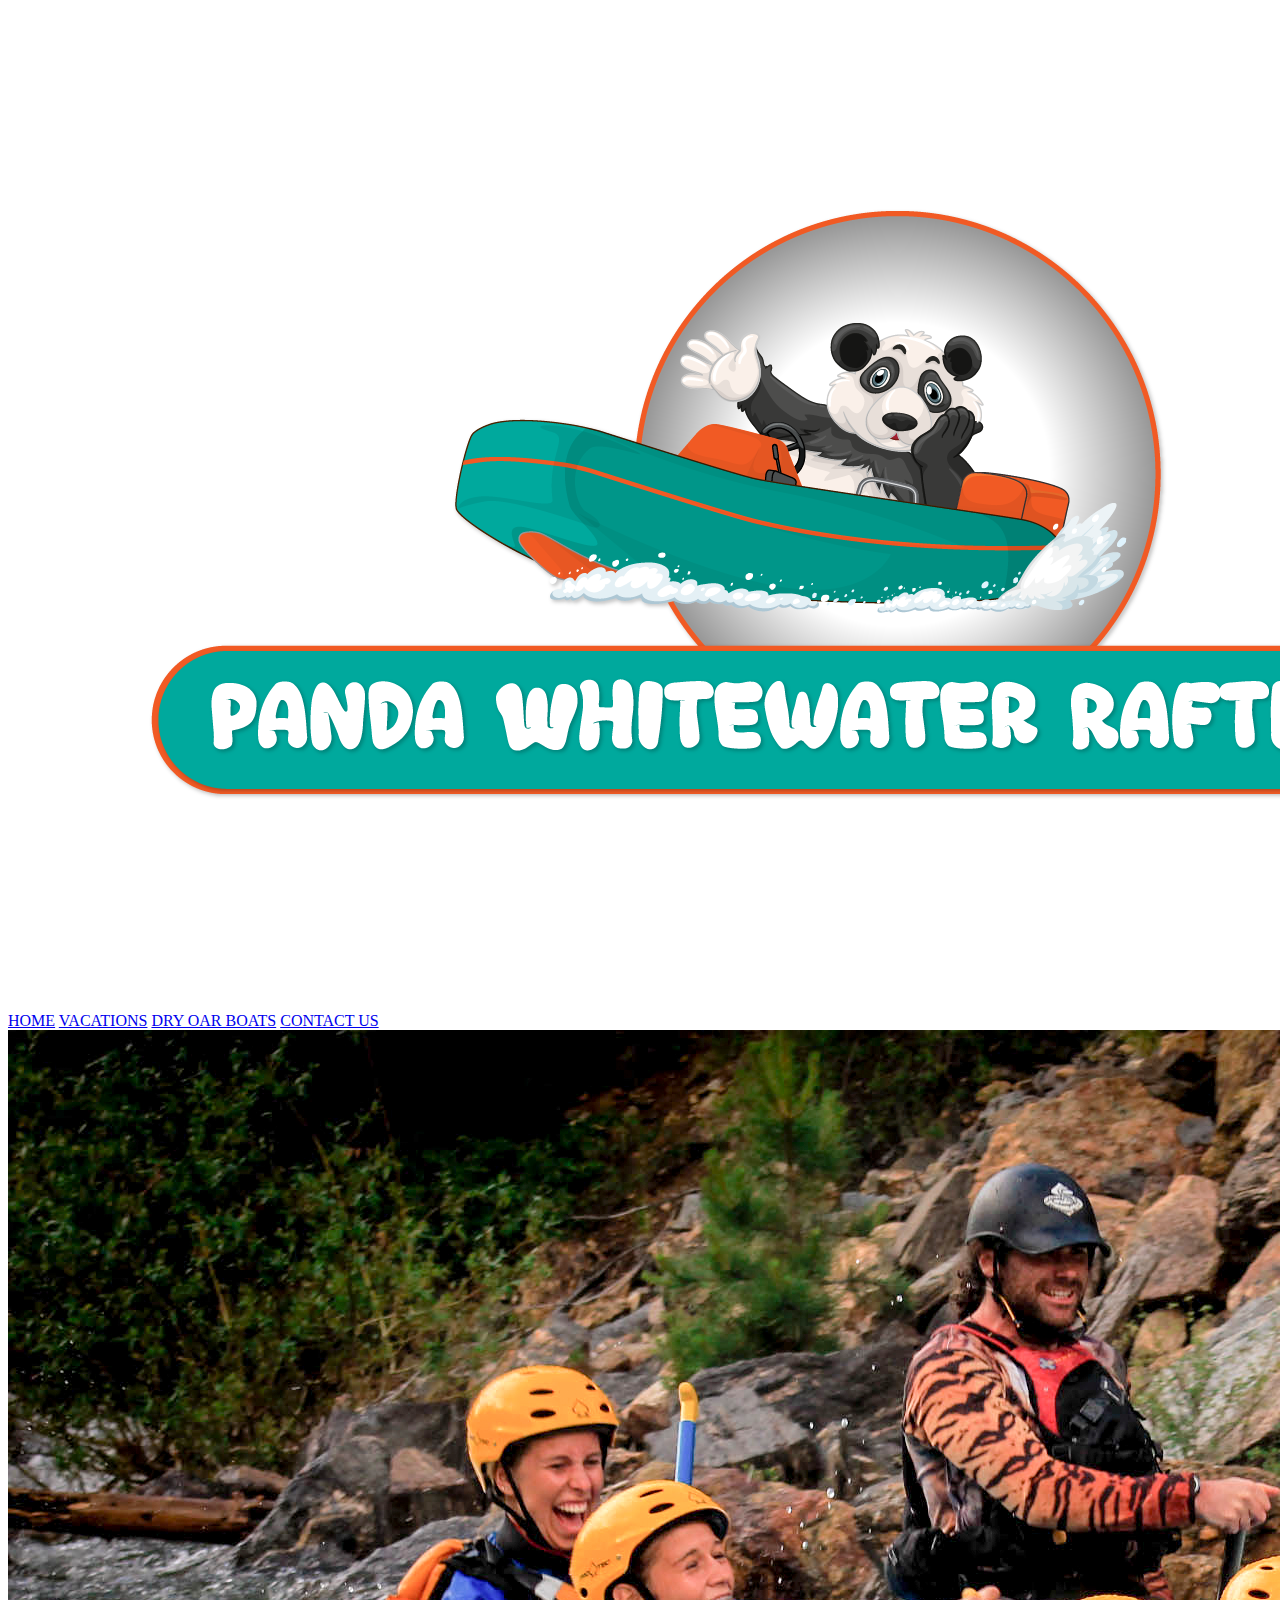
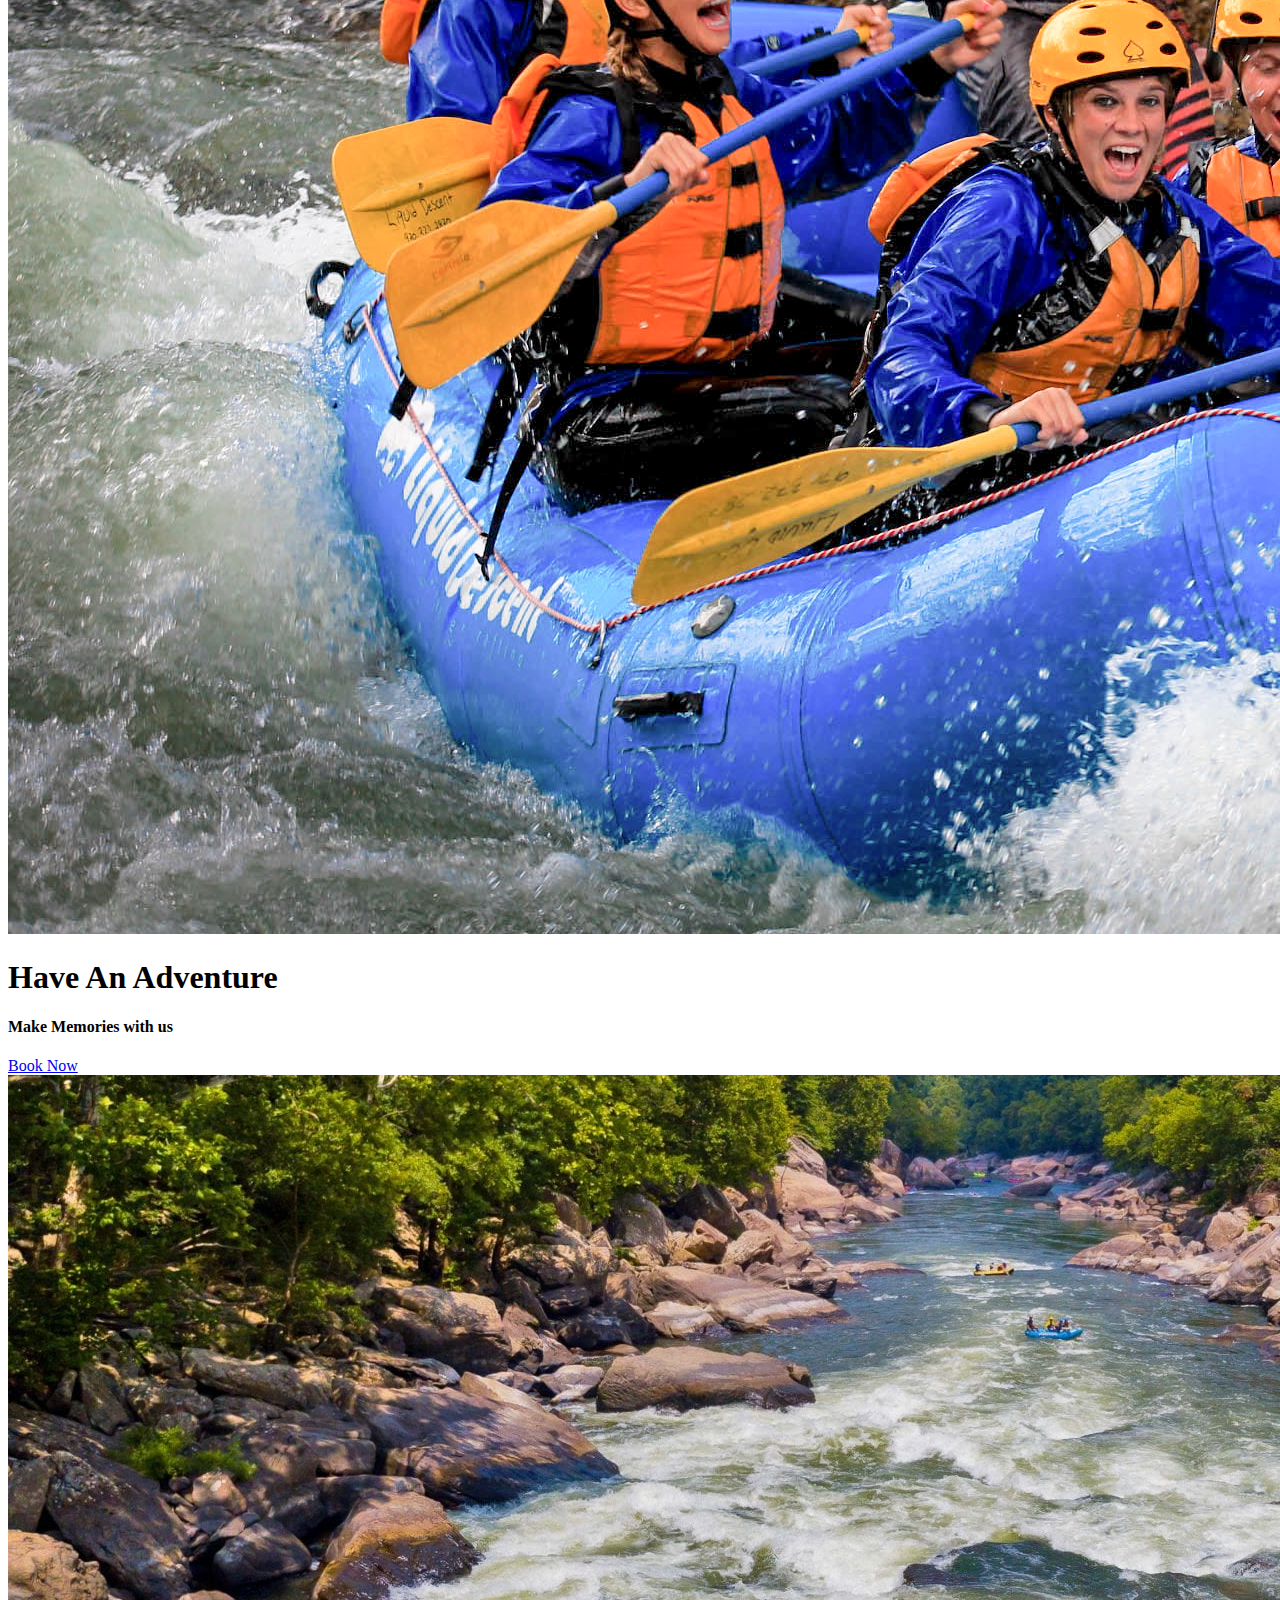
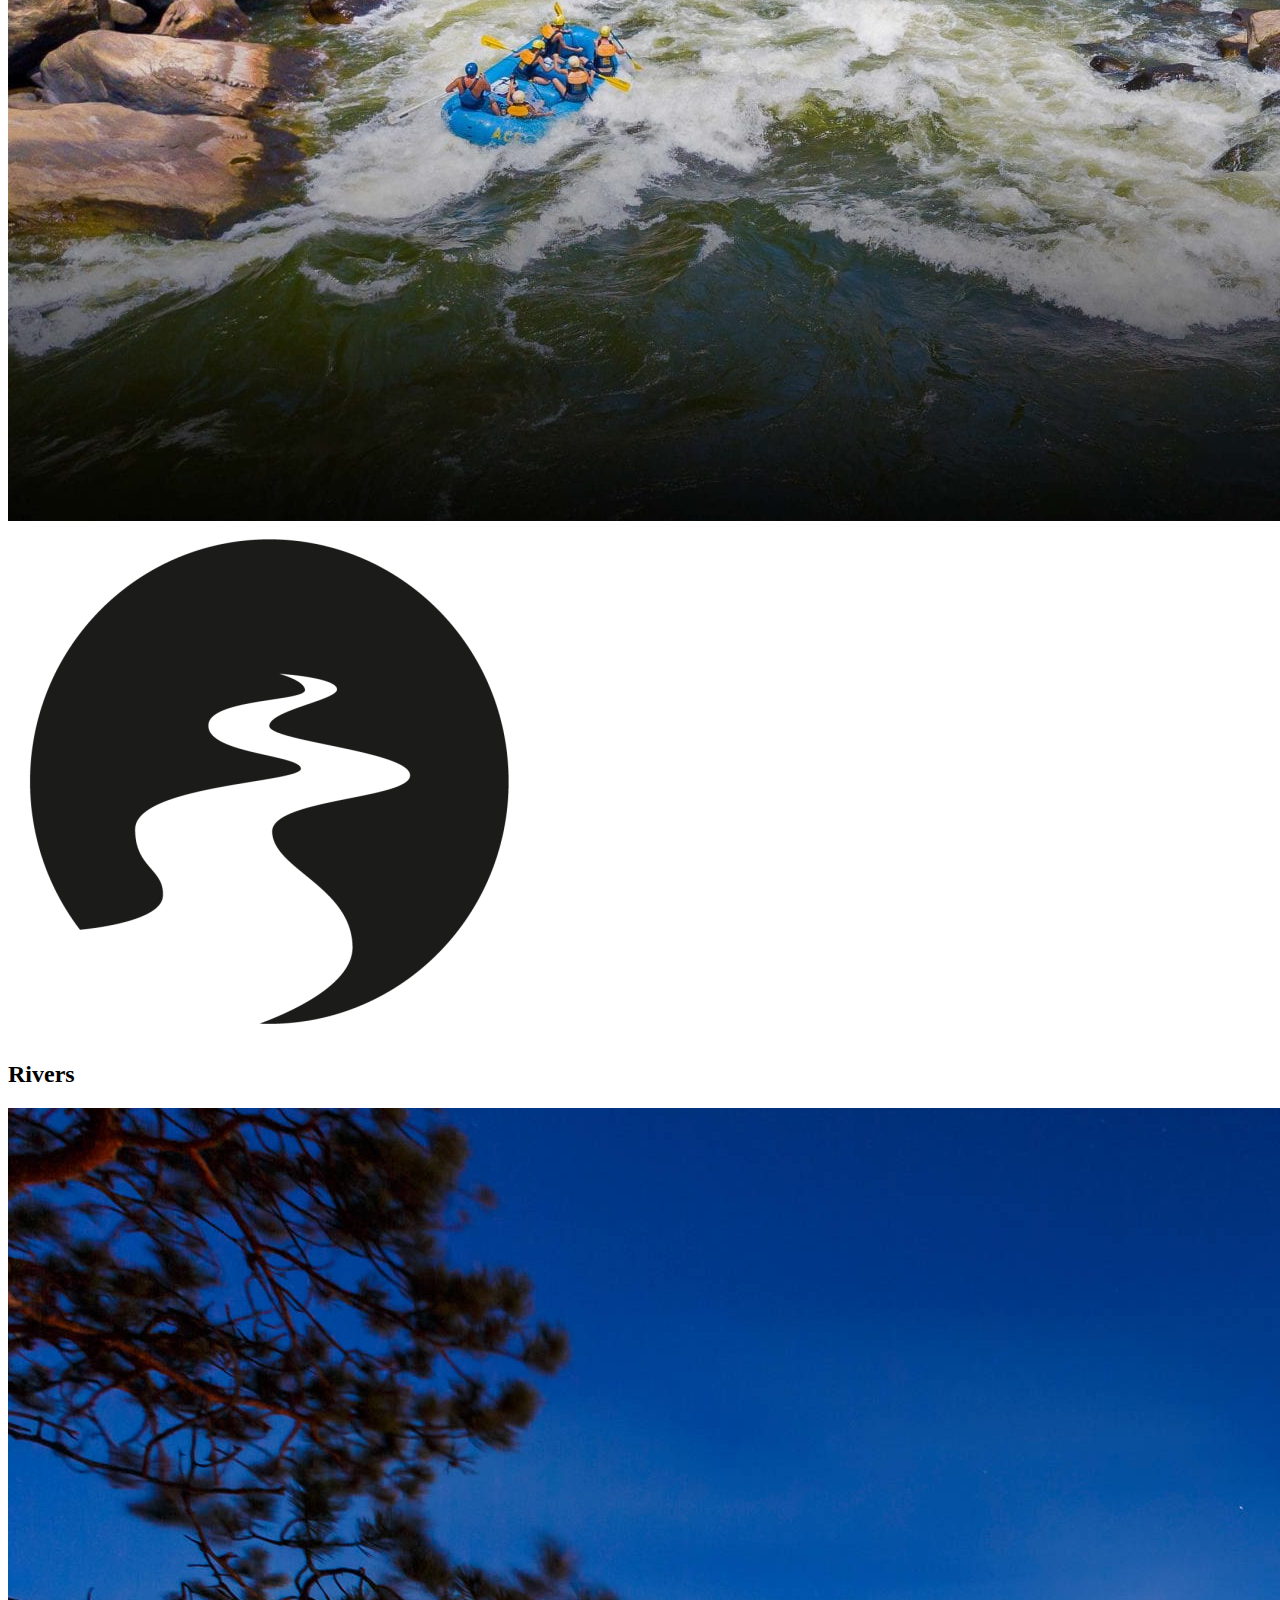
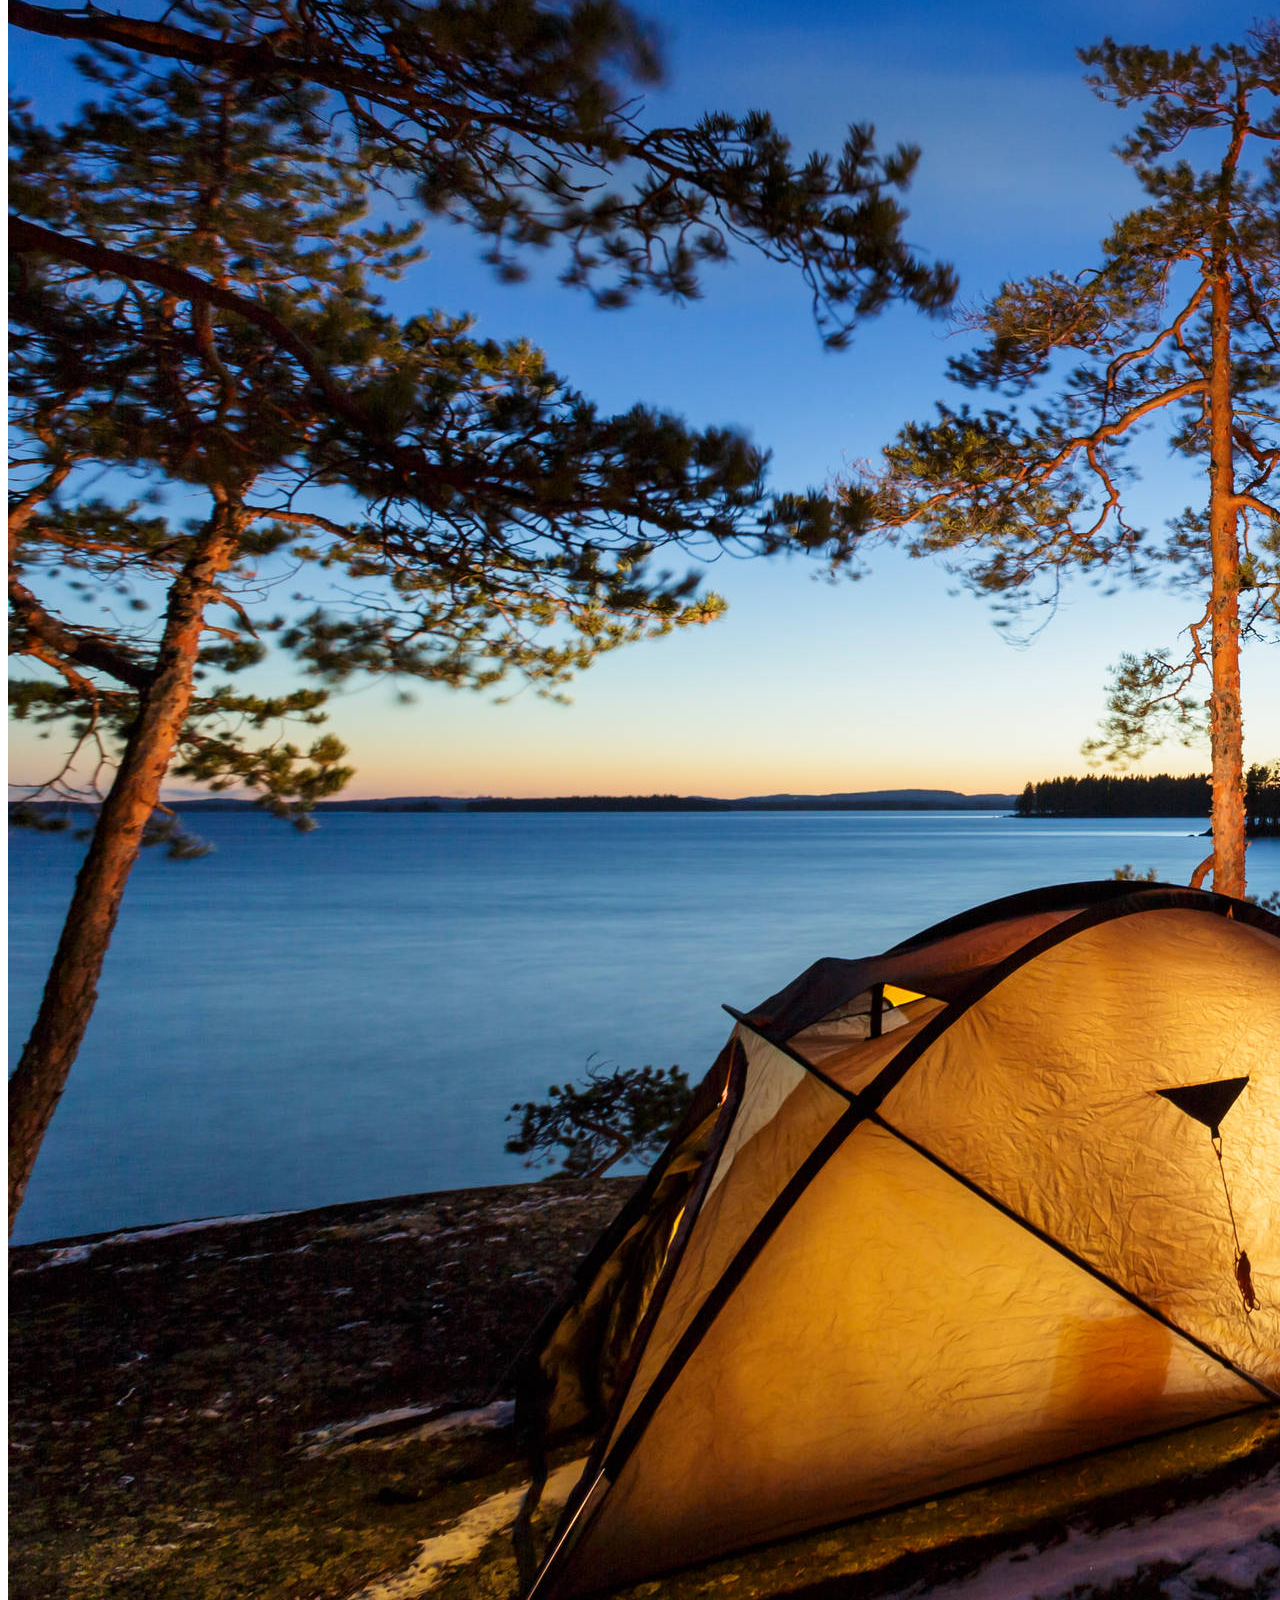
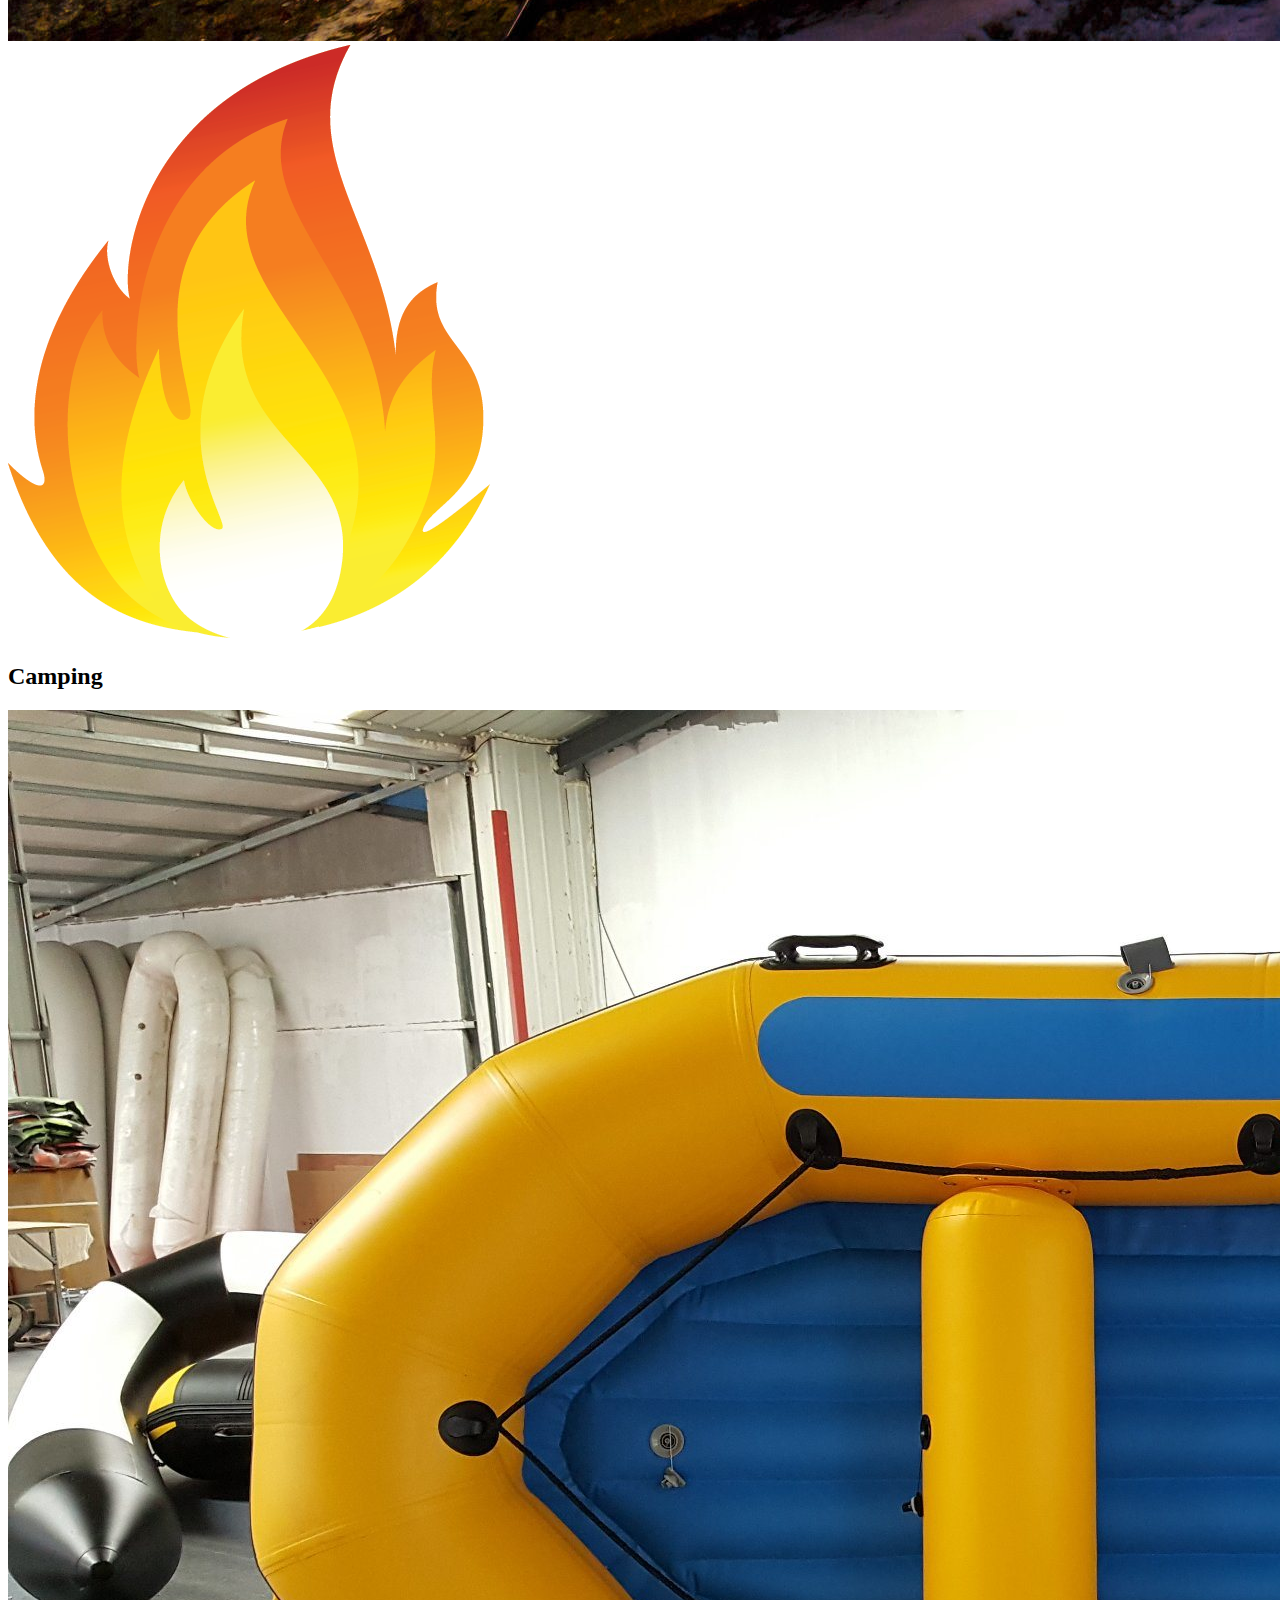
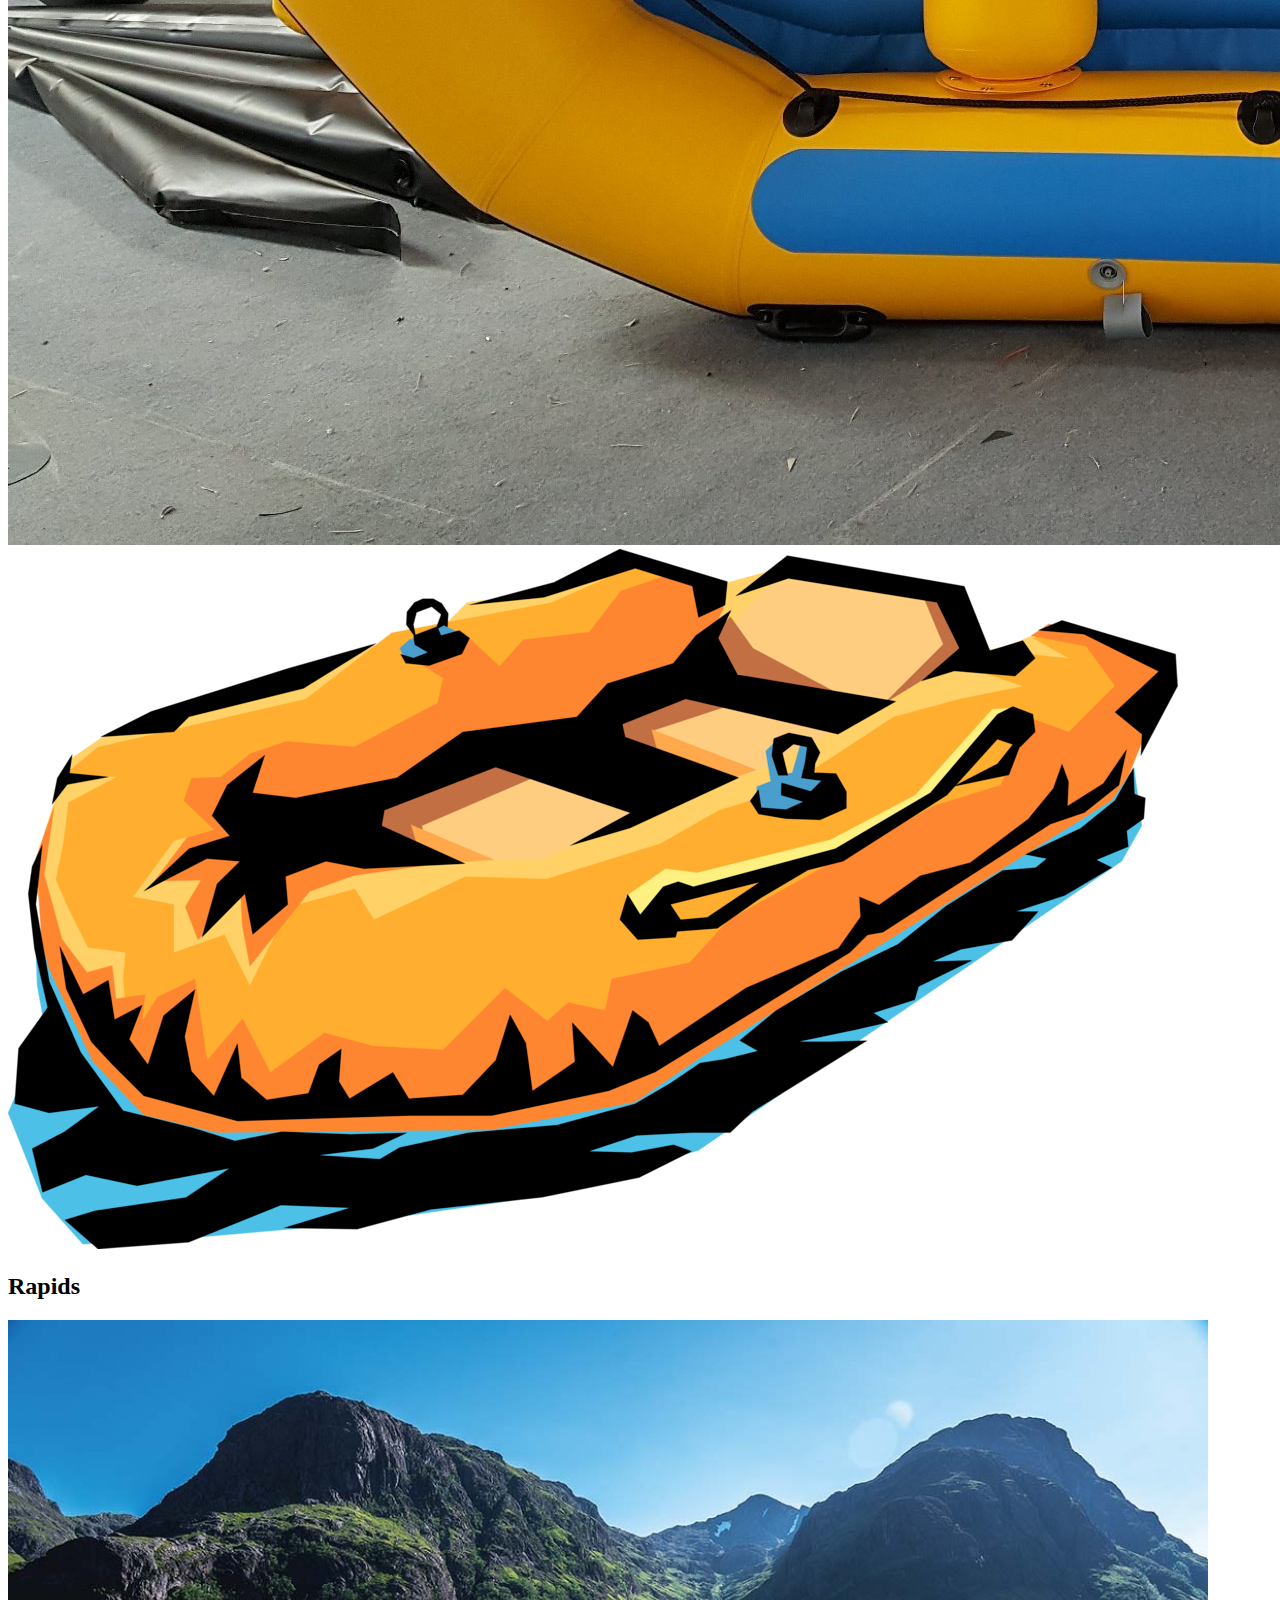
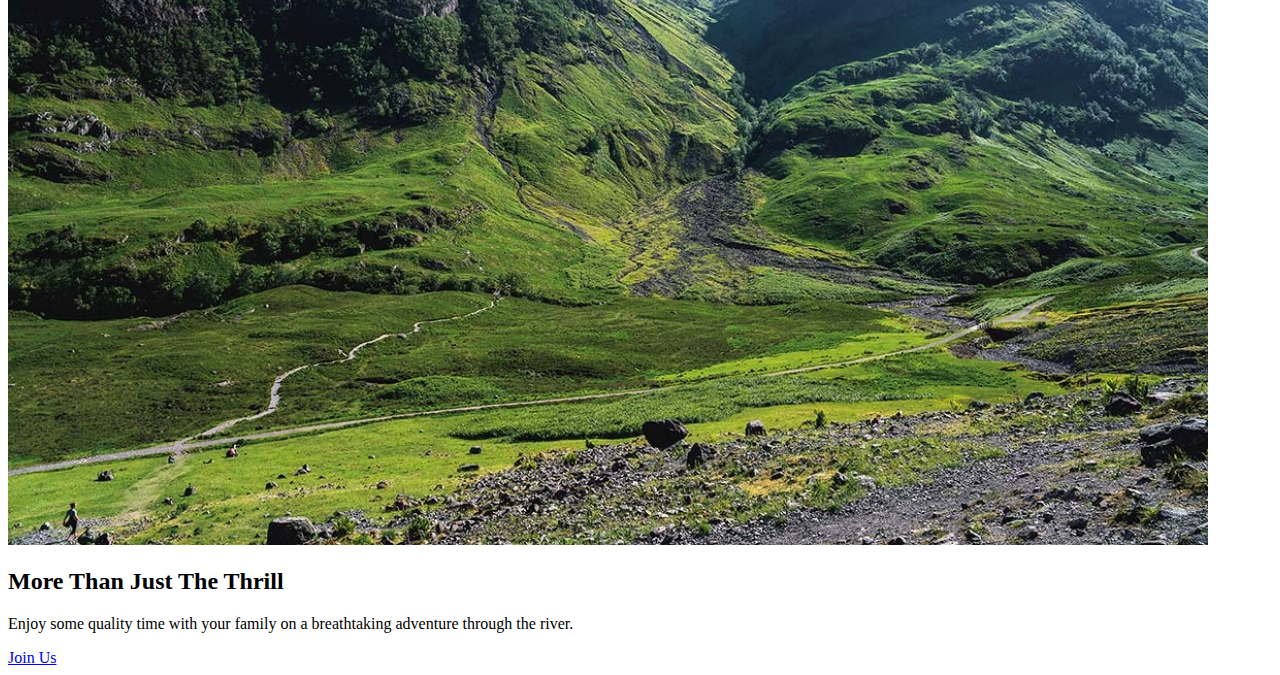
==== wwr/index.html @ db77ee11 "commit1" ====
<!DOCTYPE html>
<html lang="en">
<head>
    <meta charset="UTF-8">
    <meta http-equiv="X-UA-Compatible" content="IE=edge">
    <meta name="viewport" content="width=device-width, initial-scale=1.0">
    <title>HOME   VACATIONS   DRY OAR BOATS   CONTACT US</title>
</head>
<body>
    <header>
        <a id="logo_link" href="index.html">
            <img class="logo" src="images/Panda Whitewater Raffting Logo.png" alt="Panda Whitewater Rafting Logo">
        </a>
        <nav>
            <a href="index.html">HOME</a>
            <a href="#">VACATIONS</a>
            <a href="site-plan-rafting.html">DRY OAR BOATS</a>
            <a href="contactus.html">CONTACT US</a>
        </nav>
    </header>
<div id="hero">
    <div id="hero-box">
        <img id="hero-img" src="images/clearcreekcounty_Rafters.jpg" alt="People enjoying white water rafting">
    </div>
    <section id="hero-msg">
        <h1 class="home-title">Have An Adventure</h1>
        <h4>Make Memories with us </h4>
        <div class='button-box'>
            <a class='book' href="rates.html">Book Now</a>
        </div>
    </section>
</div>  

<main class="home-grid">
    <section class="rivers-card">
        <img class="card-img" src="images/river.jpg" alt="river in forest">
        <img class="icon" src="images/river icon.png" alt="river icon">
        <h2>Rivers</h2>
    </section>
    <section class="camping-card">
        <img class="card-img" src="images/camping.jpg" alt="tent in mountains">
        <img class="icon" src="images/fire icon.png" alt="fire icon">
        <h2>Camping</h2>
    </section>
    <section class="rapids-card">
        <img class="card-img" src="images/boat.jpg" alt="rafting boat">
        <img class="icon" src="images/boat icon.png" alt="oars icon">
        <h2>Rapids</h2>
    </section>
    <img class="mountains" src="images/mountains.jpg" alt="Mountains">
    <section class="msg">
        <h2>More Than Just The Thrill</h2>
        <p>Enjoy some quality time with your family on a breathtaking adventure through the river.</p>
        <a class='join' href="rivers.html">Join Us</a>
    </section>
</main>



</body>

</html>
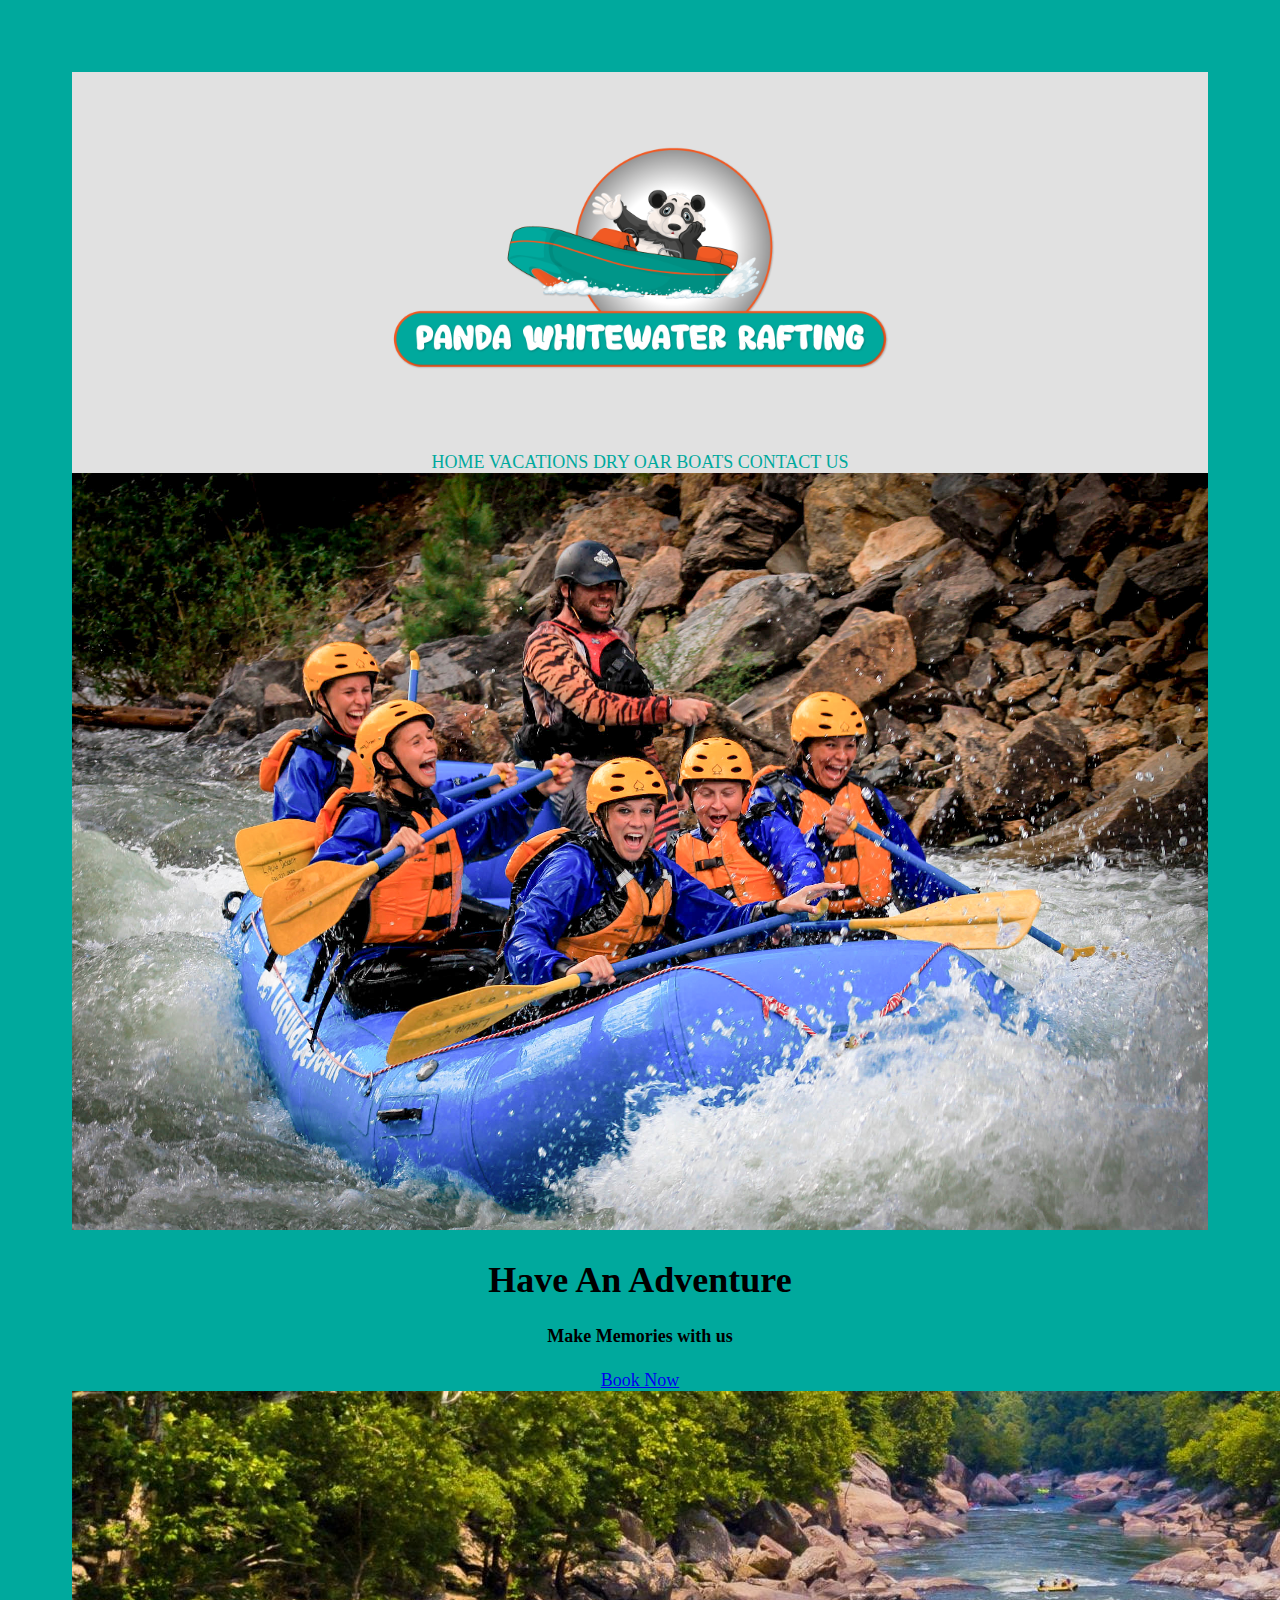
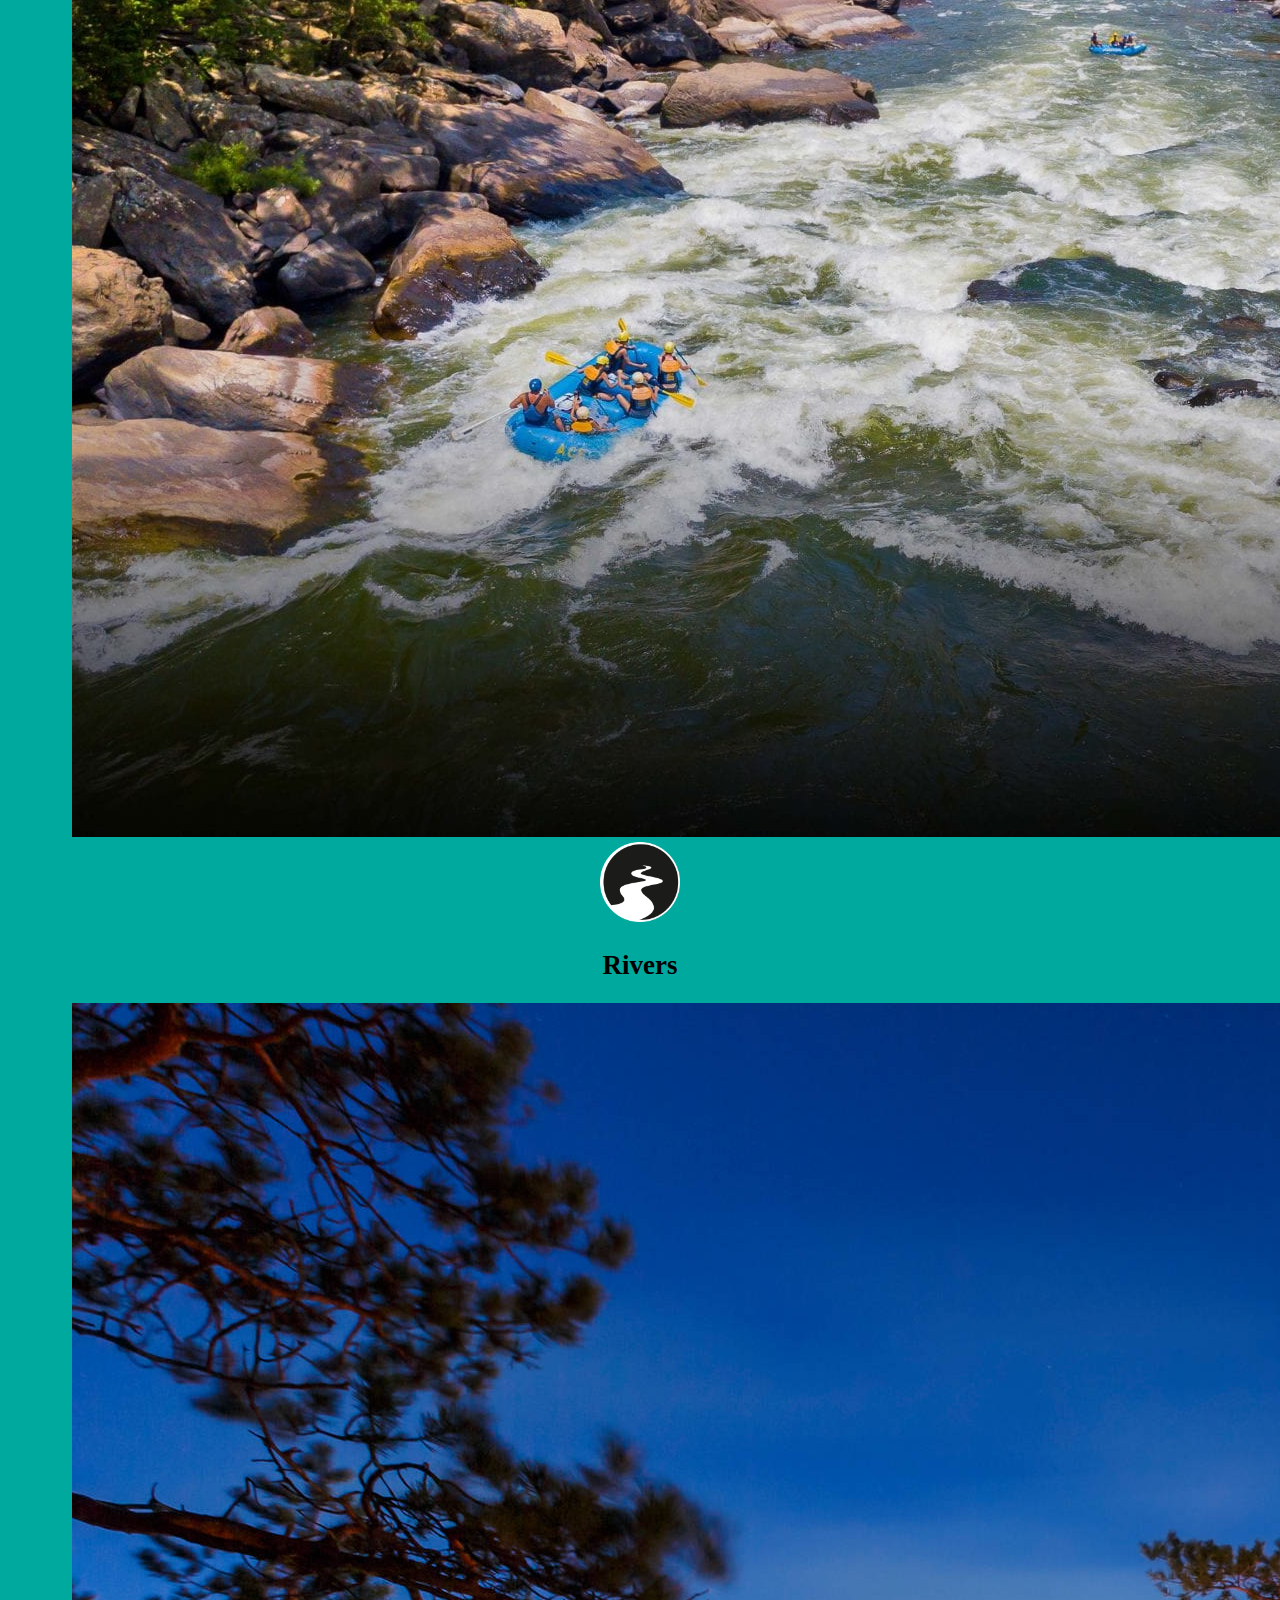
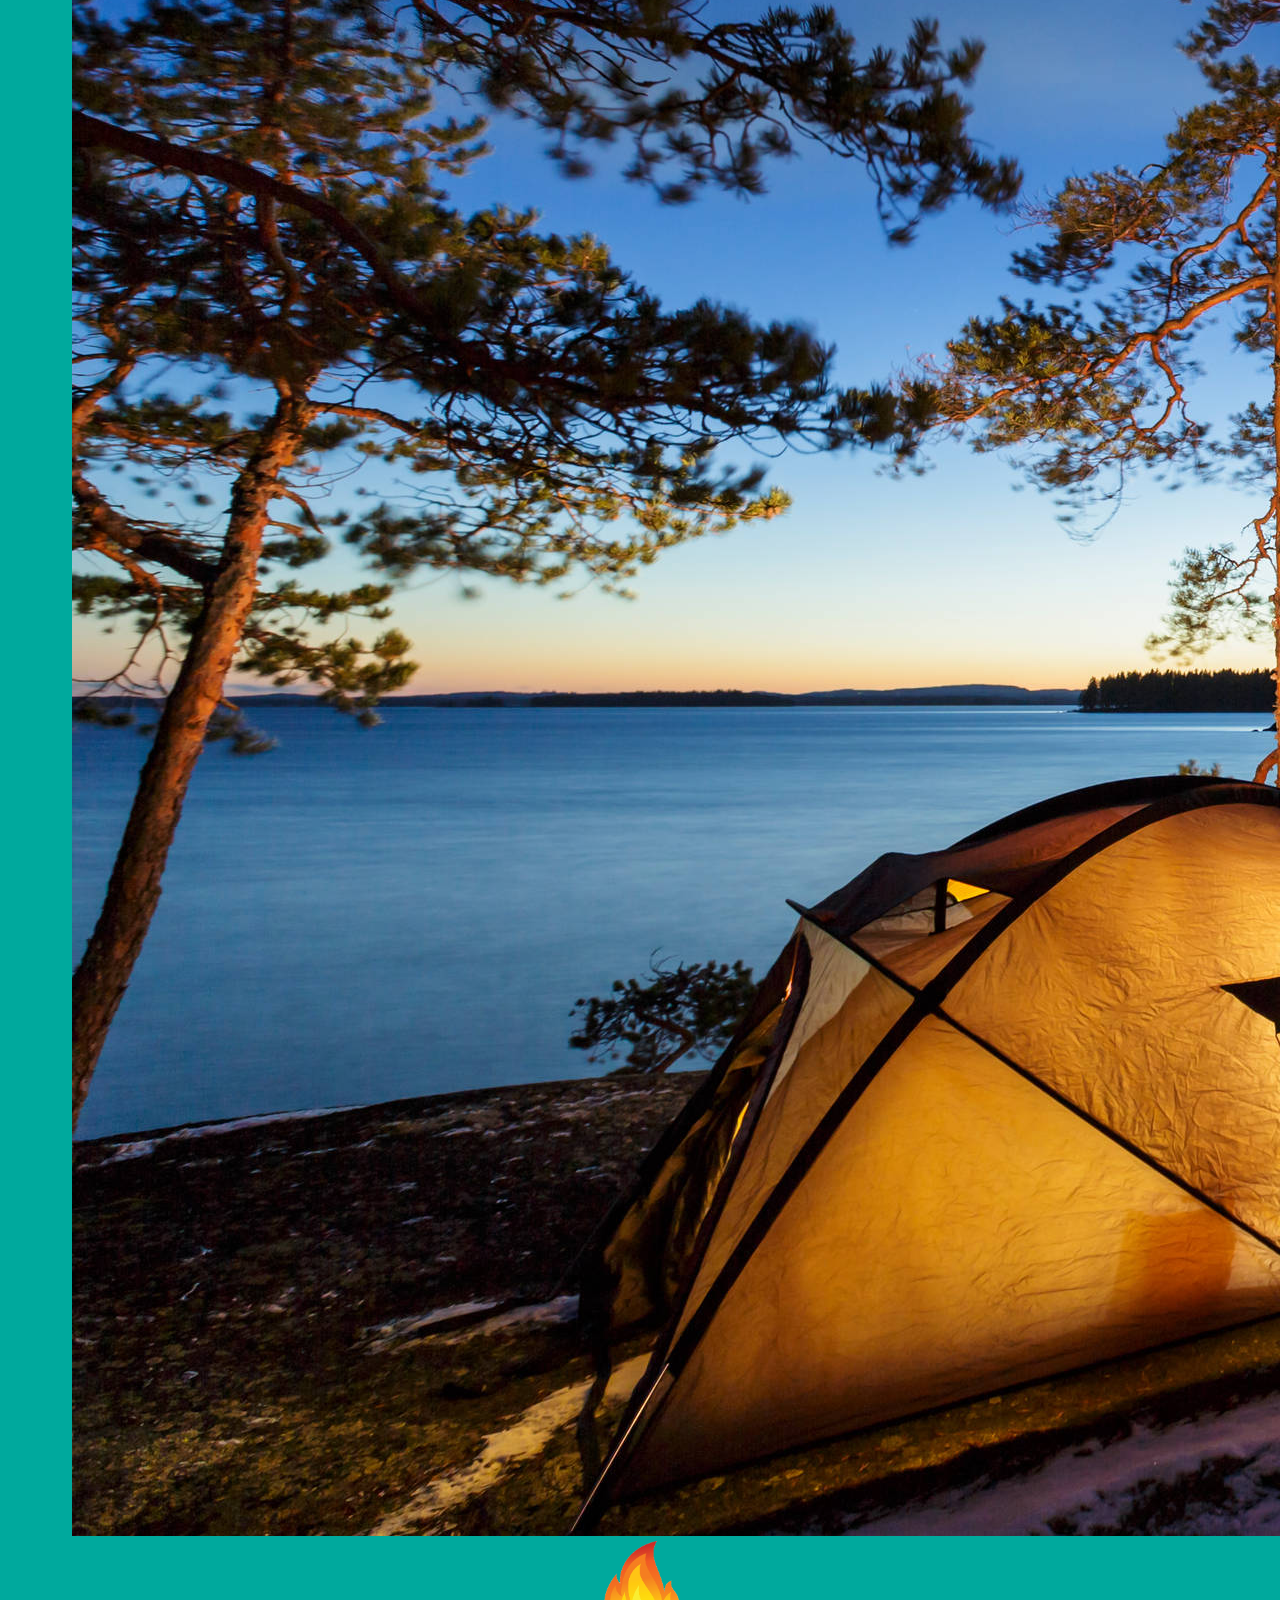
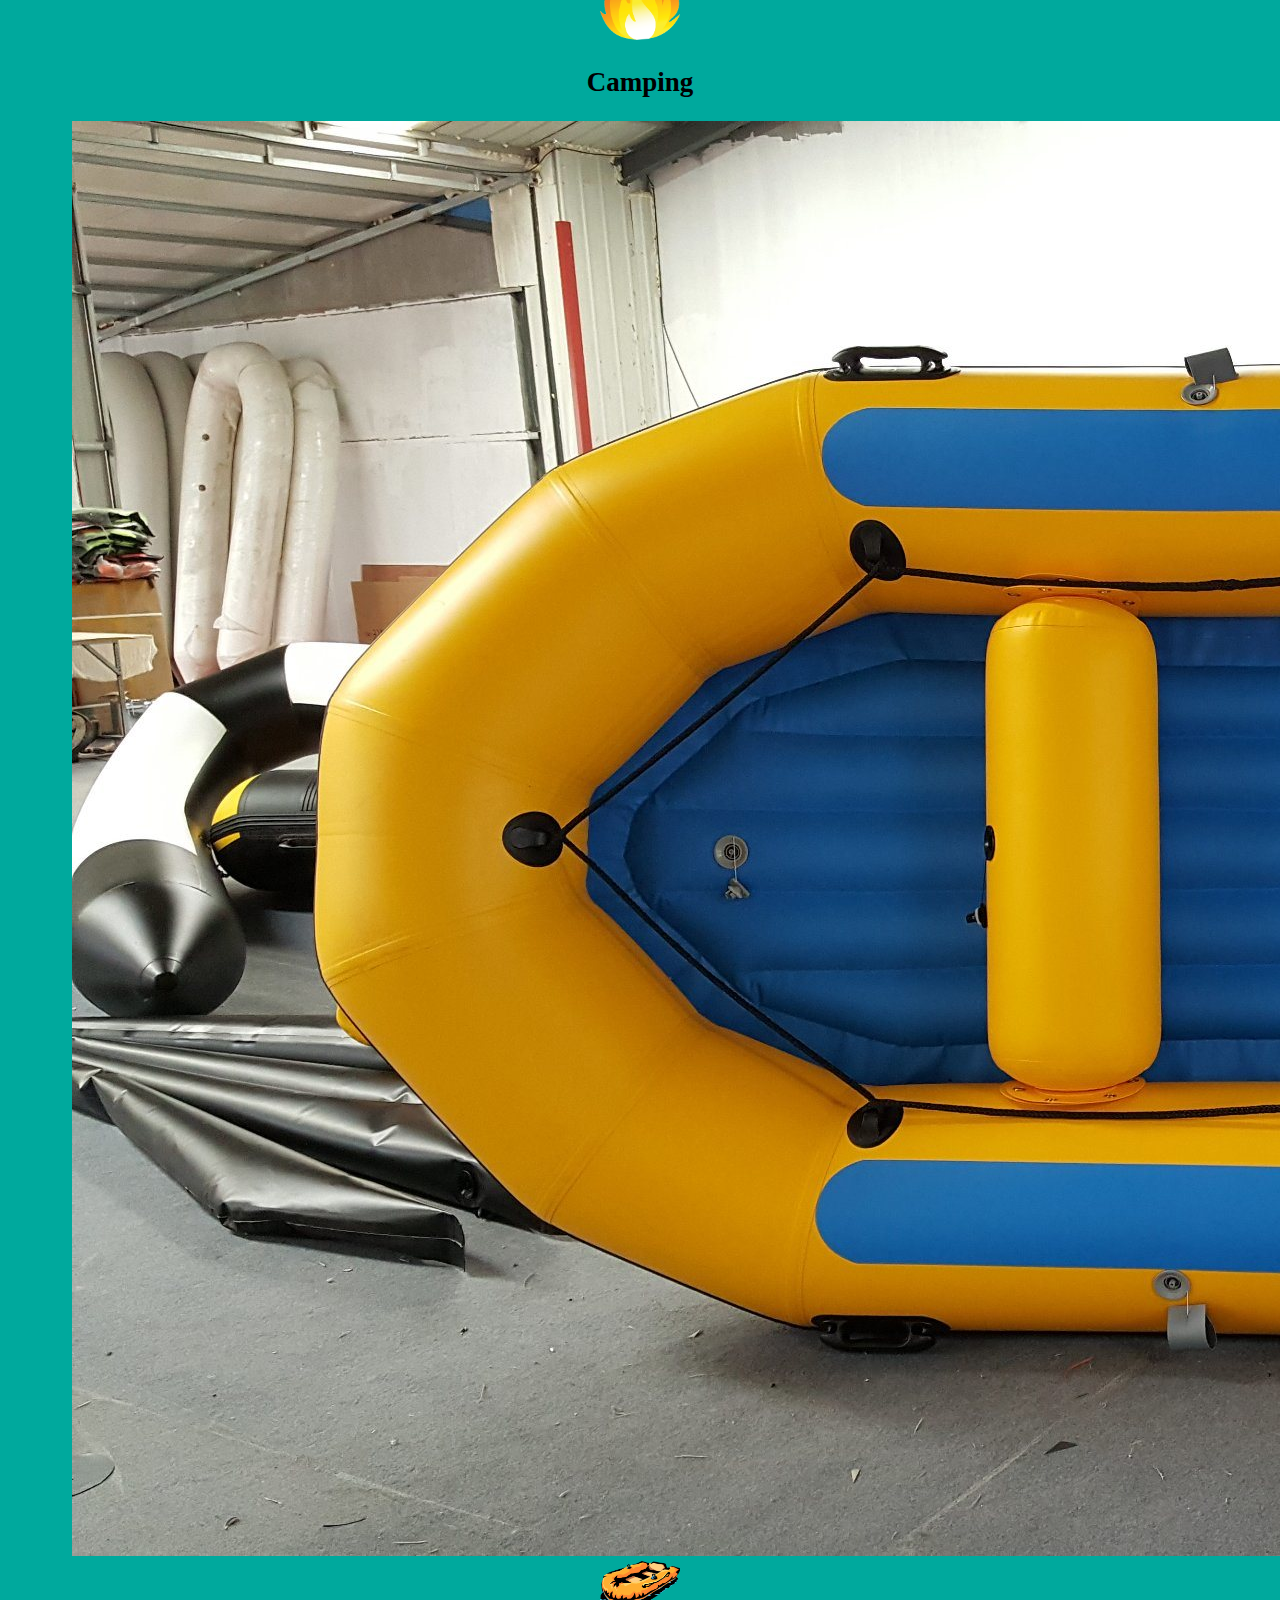
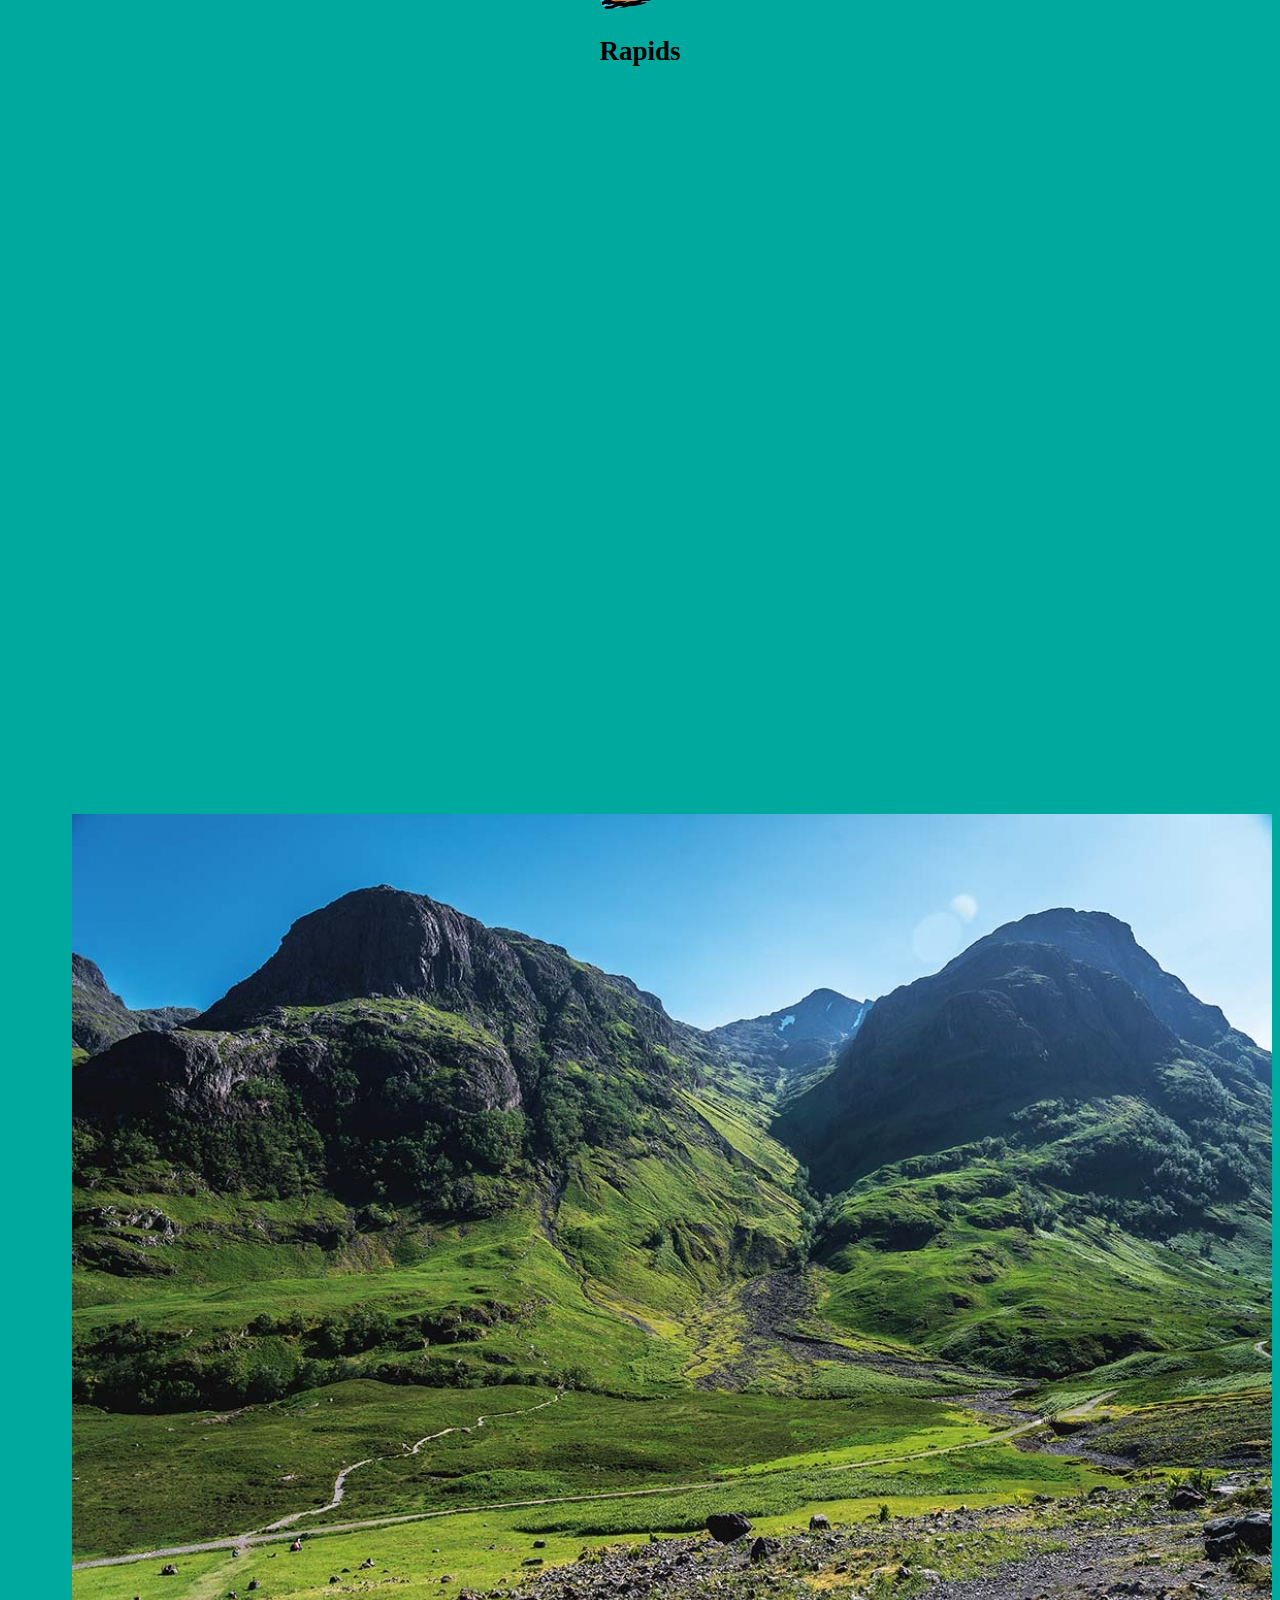
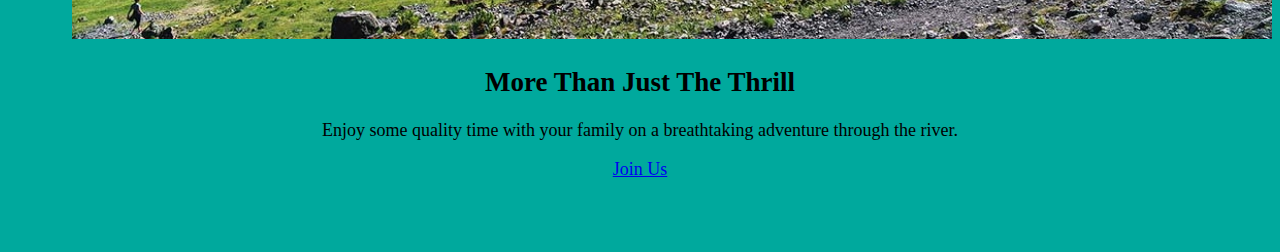
==== commit c4360c13: "commit2" ====
--- a/wwr/index.html
+++ b/wwr/index.html
@@ -5,55 +5,61 @@
     <meta http-equiv="X-UA-Compatible" content="IE=edge">
     <meta name="viewport" content="width=device-width, initial-scale=1.0">
     <title>HOME   VACATIONS   DRY OAR BOATS   CONTACT US</title>
+    <link rel="stylesheet" href="styles/style.css">
 </head>
 <body>
-    <header>
-        <a id="logo_link" href="index.html">
-            <img class="logo" src="images/Panda Whitewater Raffting Logo.png" alt="Panda Whitewater Rafting Logo">
-        </a>
-        <nav>
-            <a href="index.html">HOME</a>
-            <a href="#">VACATIONS</a>
-            <a href="site-plan-rafting.html">DRY OAR BOATS</a>
-            <a href="contactus.html">CONTACT US</a>
-        </nav>
-    </header>
-<div id="hero">
-    <div id="hero-box">
-        <img id="hero-img" src="images/clearcreekcounty_Rafters.jpg" alt="People enjoying white water rafting">
+    <div id="content">
+        
+        <header>
+            <a id="logo_link" href="index.html">
+                <img class="logo" src="images/Panda Whitewater Raffting Logo.png" alt="Panda Whitewater Rafting Logo">
+            </a>
+            <nav>
+                <a href="index.html" target="_blank">HOME</a>
+                <a href="vacations.html" target="_blank">VACATIONS</a>
+                <a href="site-plan-rafting.html" target="_blank">DRY OAR BOATS</a>
+                <a href="contactus.html" target="_blank">CONTACT US</a>
+            </nav>
+        </header>
+    <div id="hero">
+        <div id="hero-box">
+            <img id="hero-img" src="images/clearcreekcounty_Rafters.jpg" alt="People enjoying white water rafting">
+        </div>
+        <section id="hero-msg">
+            <h1 class="home-title">Have An Adventure</h1>
+            <h4>Make Memories with us </h4>
+            <div class='button-box'>
+                <a class='book' href="rates.html">Book Now</a>
+            </div>
+        </section>
+    </div>  
+
+    <main class="home-grid">
+        <section class="rivers-card">
+            <img class="card-img" src="images/river.jpg" alt="river in forest">
+            <img class="icon" src="images/river icon.png" alt="river icon">
+            <h2>Rivers</h2>
+        </section>
+        <section class="camping-card">
+            <img class="card-img" src="images/camping.jpg" alt="tent in mountains">
+            <img class="icon" src="images/fire icon.png" alt="fire icon">
+            <h2>Camping</h2>
+        </section>
+        <section class="rapids-card">
+            <img class="card-img" src="images/boat.jpg" alt="rafting boat">
+            <img class="icon" src="images/boat icon.png" alt="oars icon">
+            <h2>Rapids</h2>
+        </section>
+        <div id="background"></div> 
+        <img class="mountains" src="images/mountains.jpg" alt="Mountains">
+        <section class="msg">
+            <h2>More Than Just The Thrill</h2>
+            <p>Enjoy some quality time with your family on a breathtaking adventure through the river.</p>
+            <a class='join' href="rivers.html">Join Us</a>
+        </section>
+    </main>
+
     </div>
-    <section id="hero-msg">
-        <h1 class="home-title">Have An Adventure</h1>
-        <h4>Make Memories with us </h4>
-        <div class='button-box'>
-            <a class='book' href="rates.html">Book Now</a>
-        </div>
-    </section>
-</div>  
-
-<main class="home-grid">
-    <section class="rivers-card">
-        <img class="card-img" src="images/river.jpg" alt="river in forest">
-        <img class="icon" src="images/river icon.png" alt="river icon">
-        <h2>Rivers</h2>
-    </section>
-    <section class="camping-card">
-        <img class="card-img" src="images/camping.jpg" alt="tent in mountains">
-        <img class="icon" src="images/fire icon.png" alt="fire icon">
-        <h2>Camping</h2>
-    </section>
-    <section class="rapids-card">
-        <img class="card-img" src="images/boat.jpg" alt="rafting boat">
-        <img class="icon" src="images/boat icon.png" alt="oars icon">
-        <h2>Rapids</h2>
-    </section>
-    <img class="mountains" src="images/mountains.jpg" alt="Mountains">
-    <section class="msg">
-        <h2>More Than Just The Thrill</h2>
-        <p>Enjoy some quality time with your family on a breathtaking adventure through the river.</p>
-        <a class='join' href="rivers.html">Join Us</a>
-    </section>
-</main>
 
 
 
--- a/wwr/styles/style.css
+++ b/wwr/styles/style.css
@@ -0,0 +1,43 @@
+
+
+body {
+    max-width: 1600px;
+    margin: 0 auto;
+    padding: 4em;
+    font-size: 18px;
+    text-align: center;
+  }
+  
+#background {
+      height: 725px;
+  }
+
+body {
+    background-color: #00A99D; 
+}
+header {
+    background-color:#E1E1E1;
+}
+nav a:hover {
+    background-color: #F15A24;
+    color: #E1E1E1;
+}
+
+.icon {
+    width: 80px;
+}
+
+.logo {
+    width: 600px;
+}
+
+#hero-img {
+    width: 100%
+}
+
+nav a {
+    text-align: center;
+    color: #00A99D;
+    text-decoration: none;
+}
+
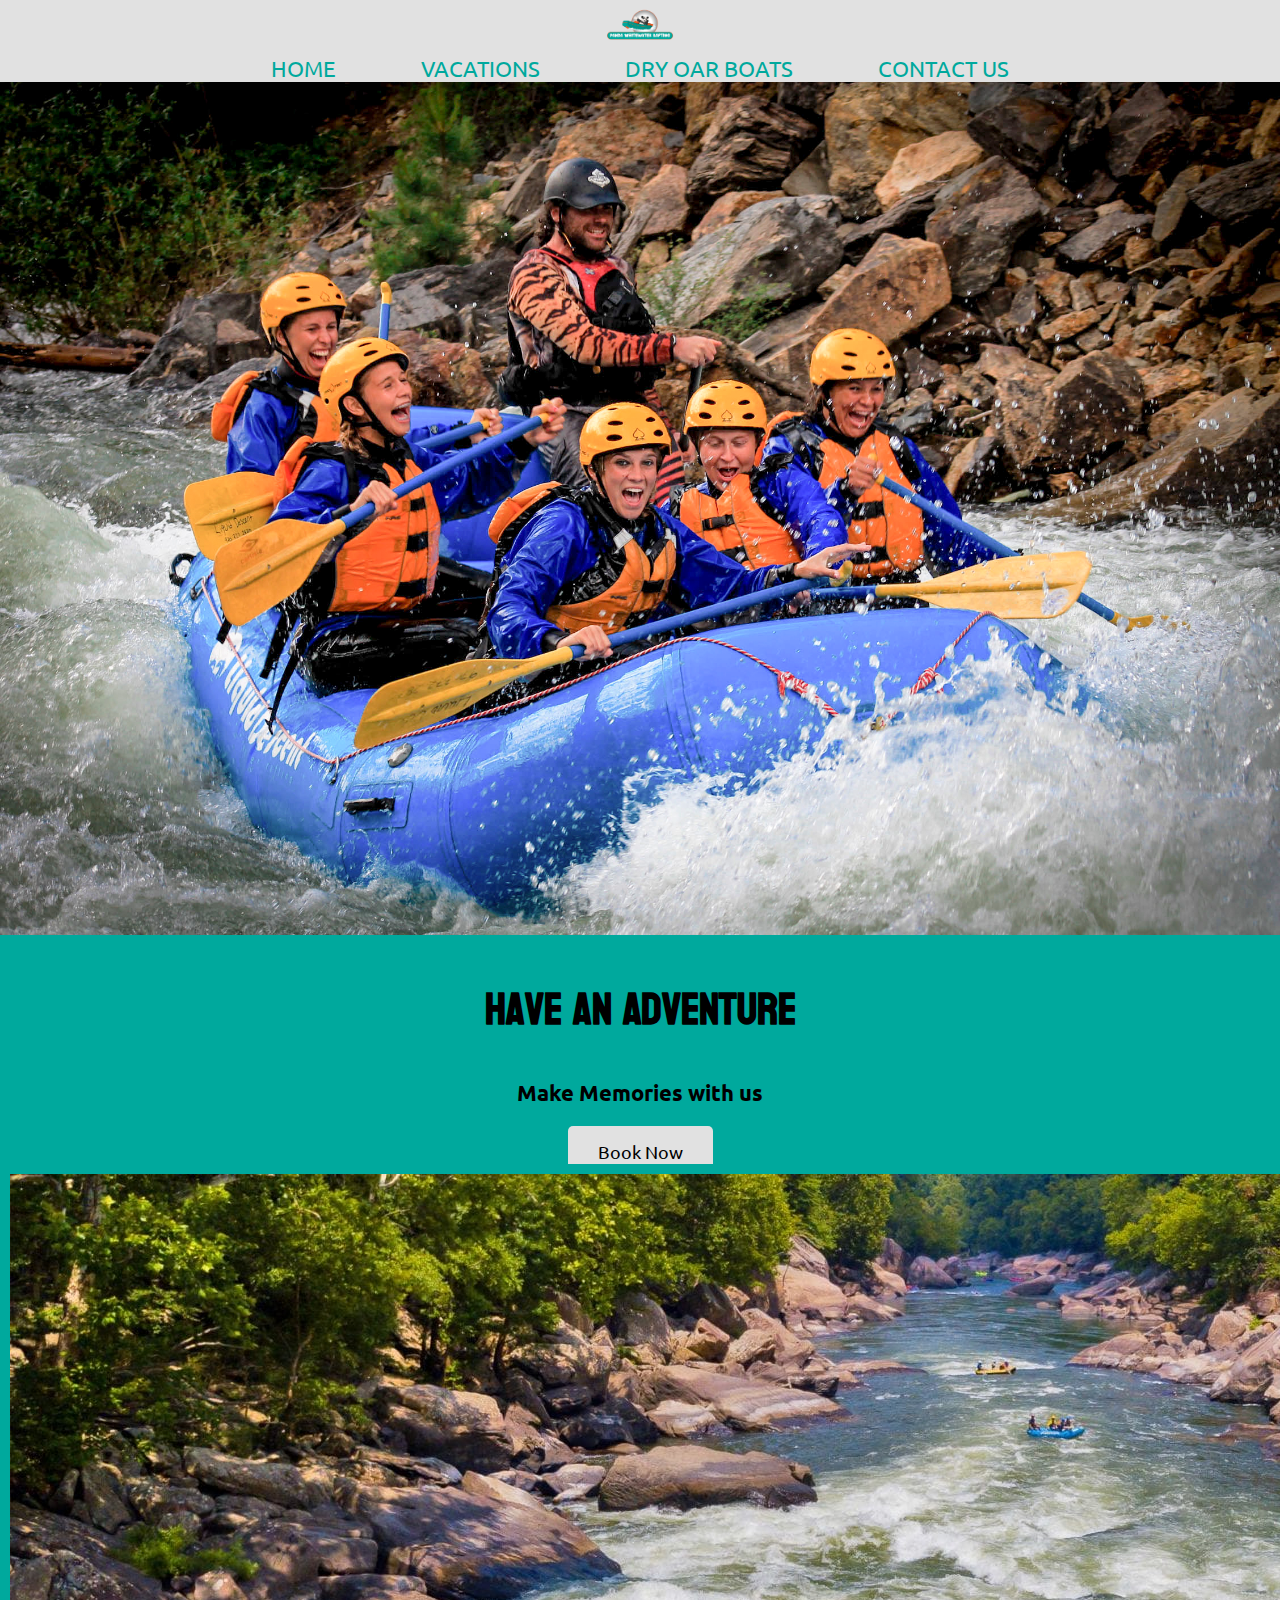
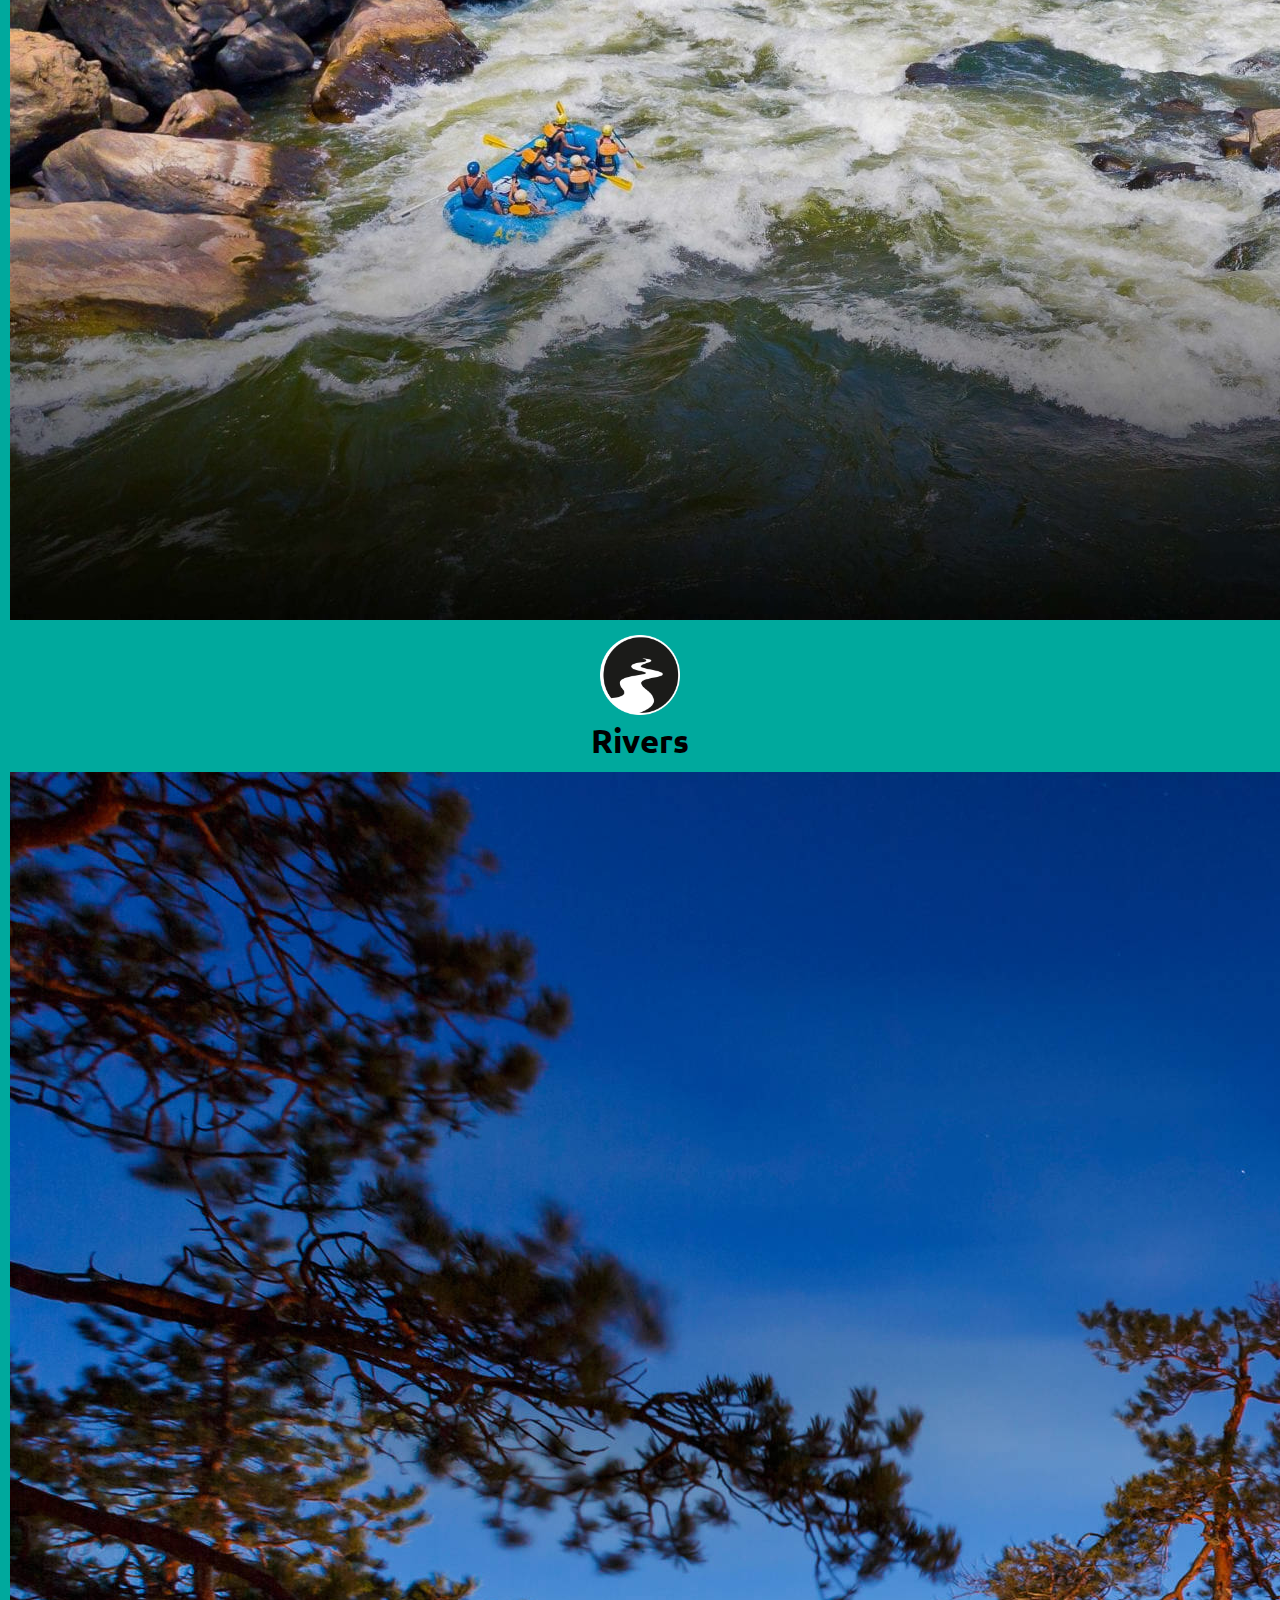
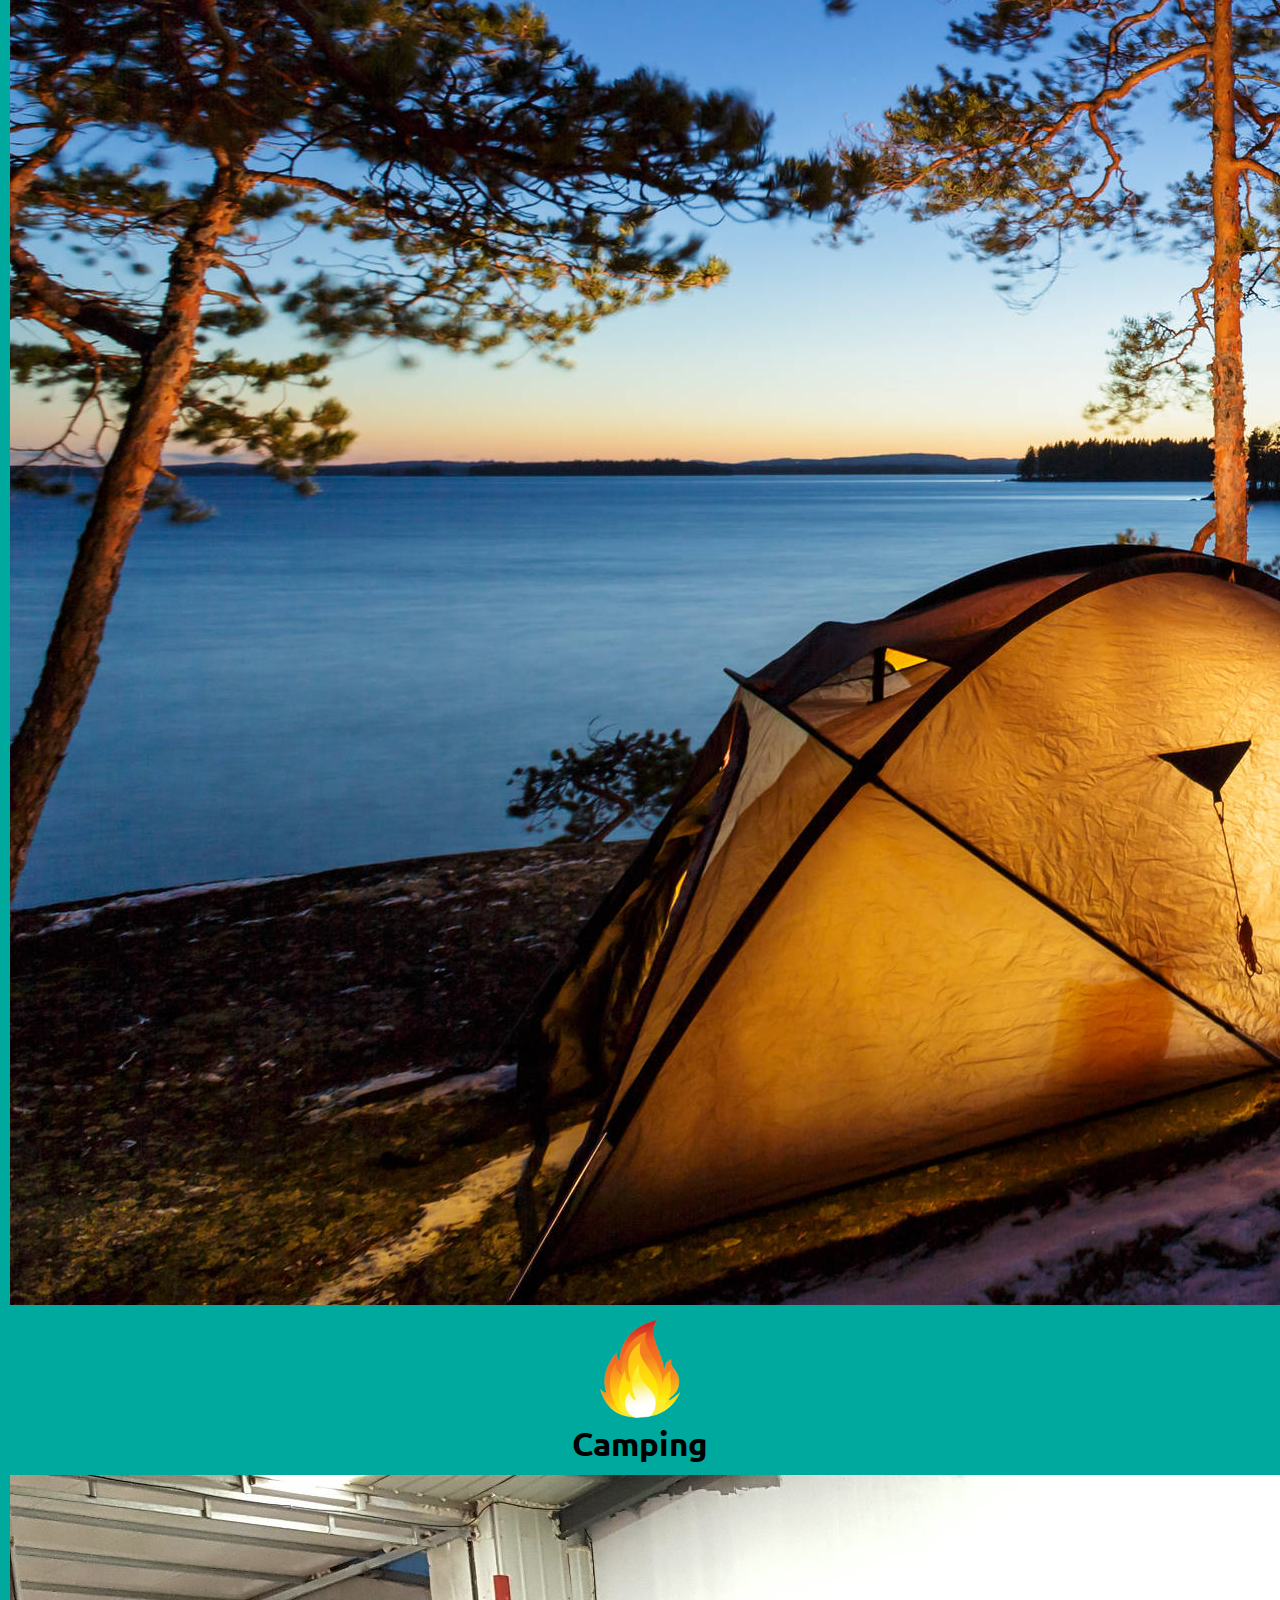
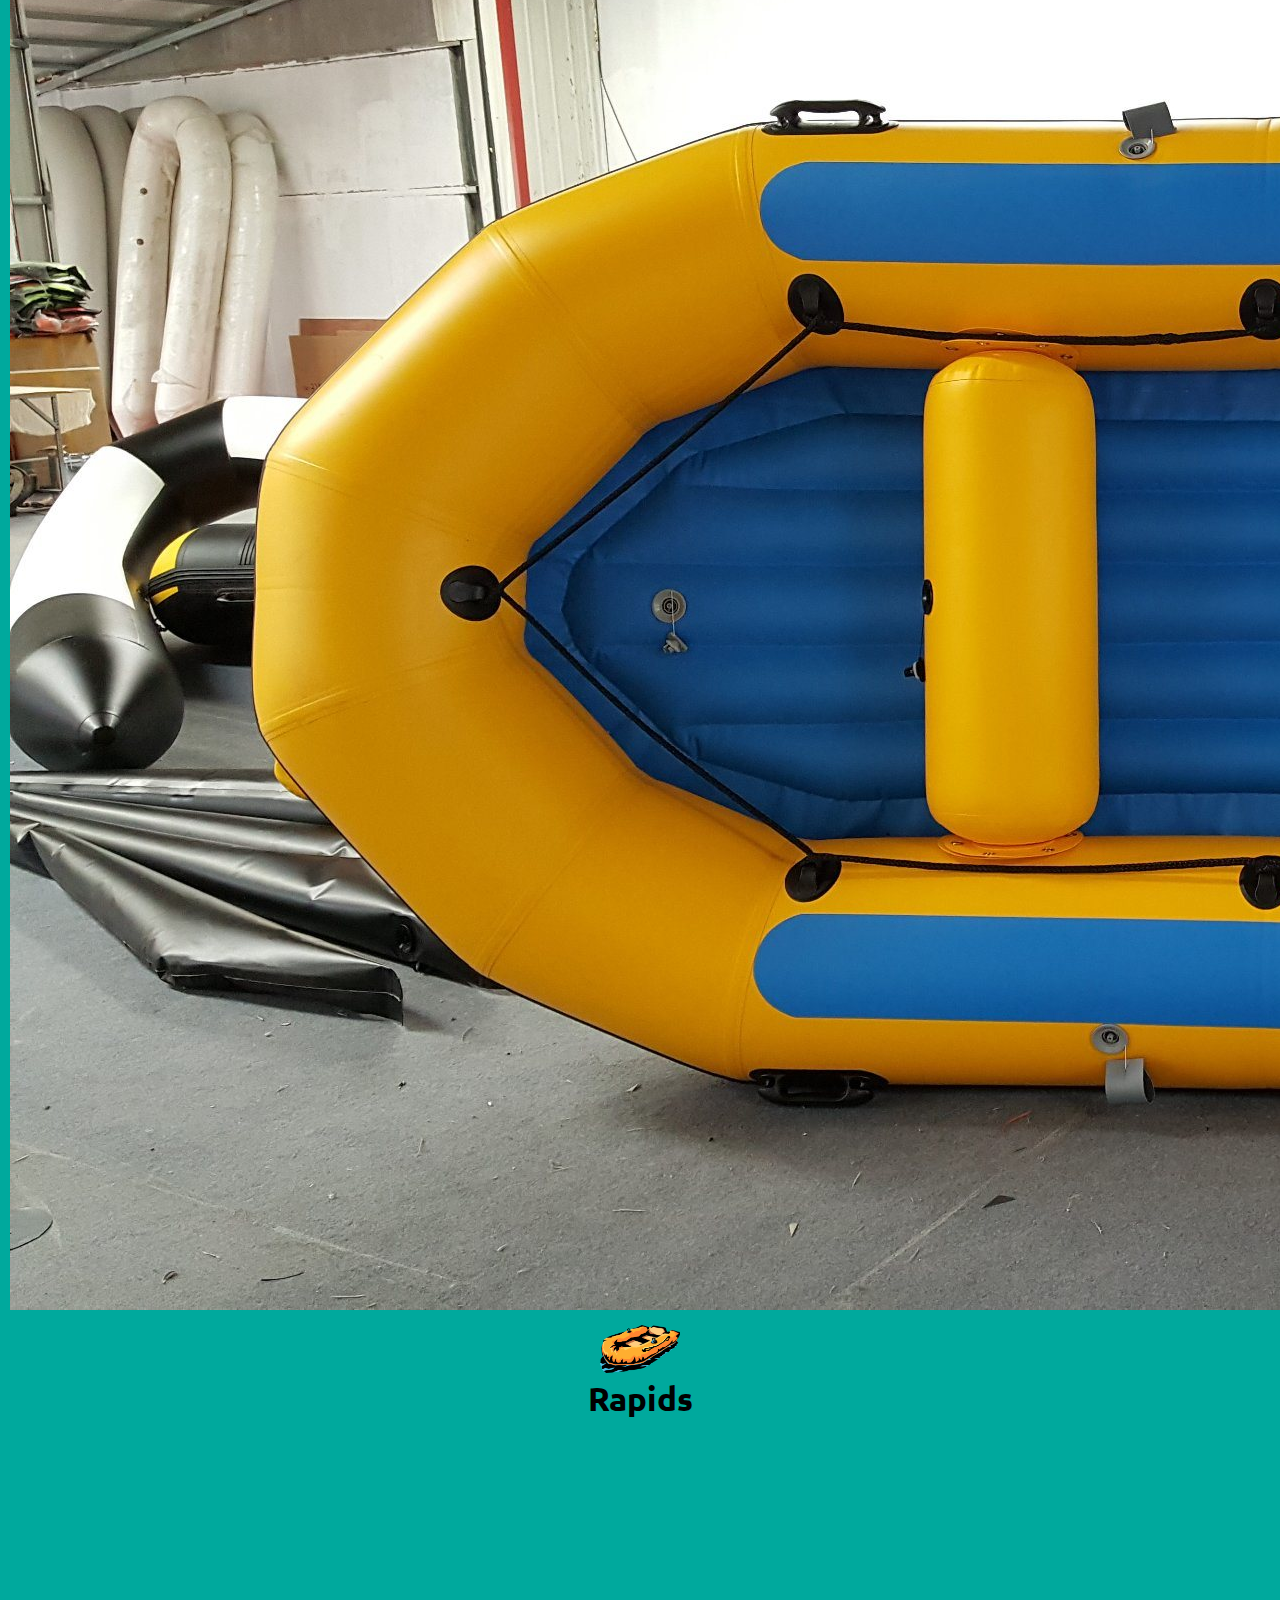
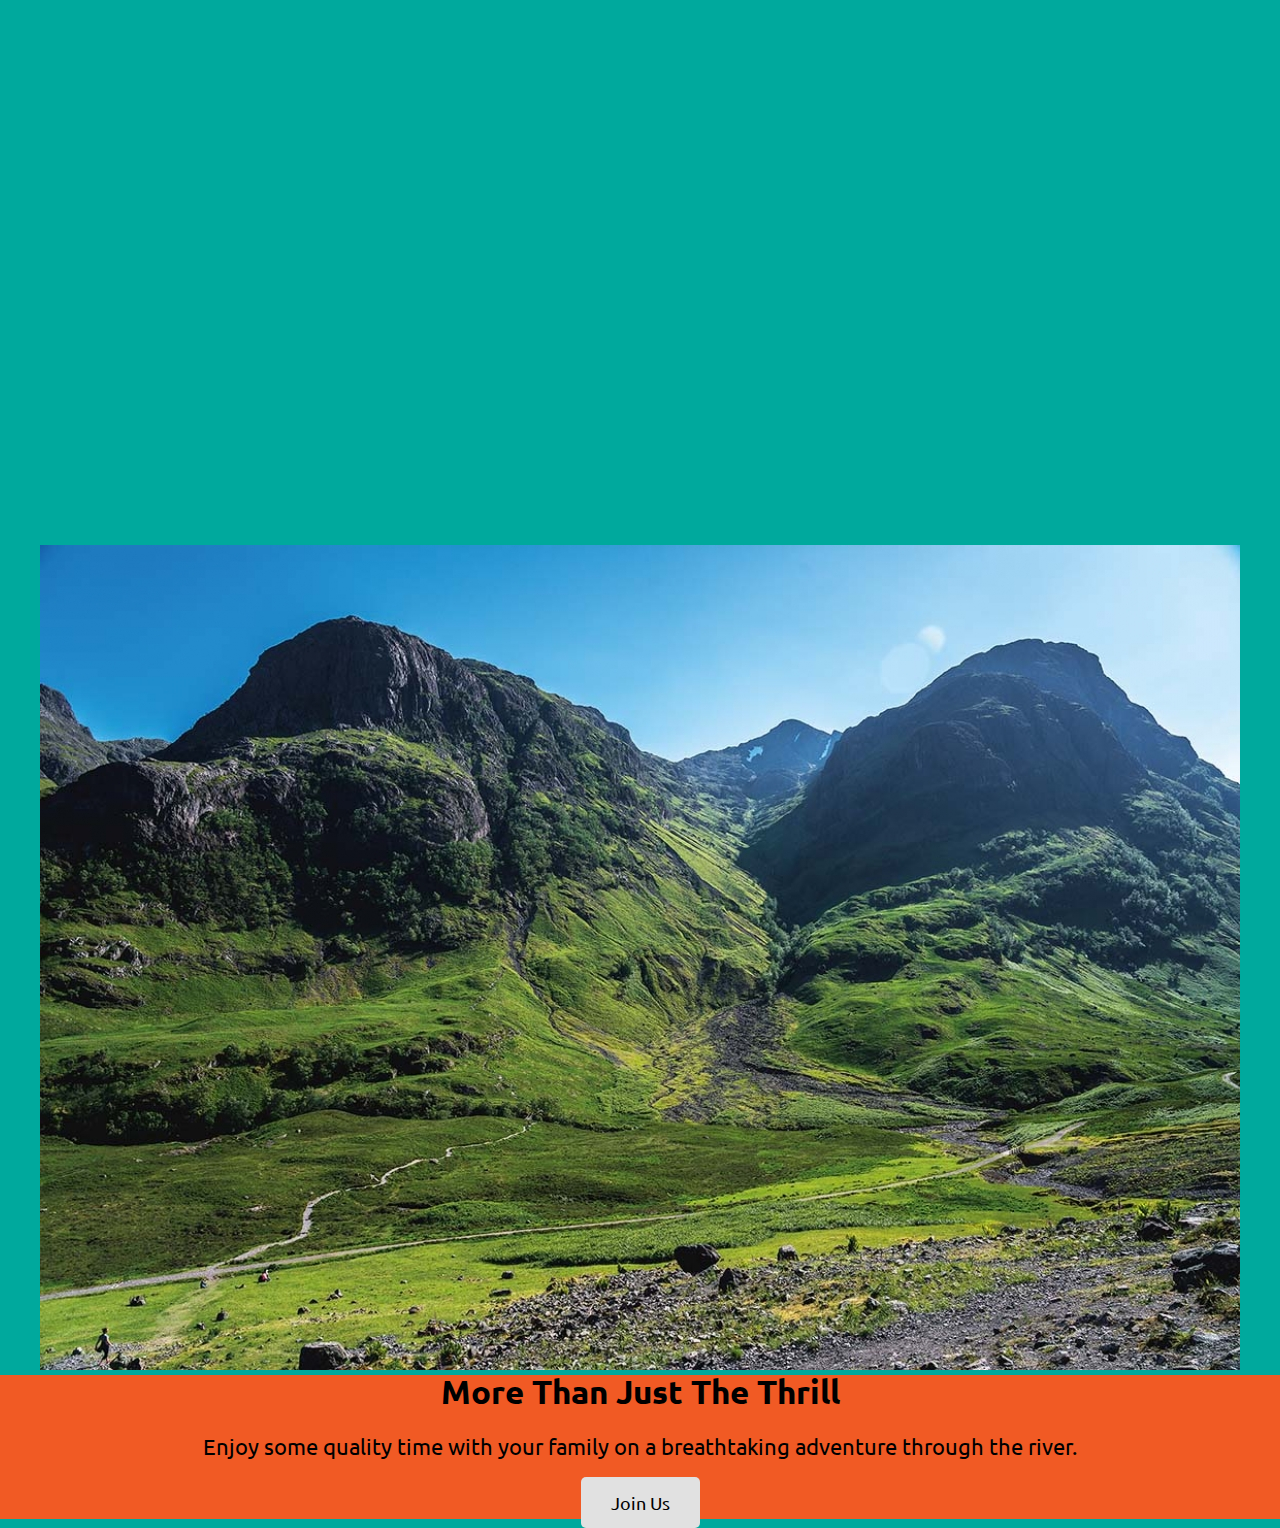
==== commit 176430c6: "Commit3" ====
--- a/wwr/index.html
+++ b/wwr/index.html
@@ -12,7 +12,7 @@
         
         <header>
             <a id="logo_link" href="index.html">
-                <img class="logo" src="images/Panda Whitewater Raffting Logo.png" alt="Panda Whitewater Rafting Logo">
+                <img class="logo" src="images/PandaWhitewater RafftingLogo.png" alt="Panda Whitewater Rafting Logo">
             </a>
             <nav>
                 <a href="index.html" target="_blank">HOME</a>
@@ -37,17 +37,17 @@
     <main class="home-grid">
         <section class="rivers-card">
             <img class="card-img" src="images/river.jpg" alt="river in forest">
-            <img class="icon" src="images/river icon.png" alt="river icon">
+            <img class="icon" src="images/rivericon.png" alt="river icon">
             <h2>Rivers</h2>
         </section>
         <section class="camping-card">
             <img class="card-img" src="images/camping.jpg" alt="tent in mountains">
-            <img class="icon" src="images/fire icon.png" alt="fire icon">
+            <img class="icon" src="images/fire_icon.png" alt="fire icon">
             <h2>Camping</h2>
         </section>
         <section class="rapids-card">
             <img class="card-img" src="images/boat.jpg" alt="rafting boat">
-            <img class="icon" src="images/boat icon.png" alt="oars icon">
+            <img class="icon" src="images/boat_icon.png" alt="oars icon">
             <h2>Rapids</h2>
         </section>
         <div id="background"></div> 
--- a/wwr/styles/style.css
+++ b/wwr/styles/style.css
@@ -1,10 +1,12 @@
 
+
+@import url('https://fonts.googleapis.com/css2?family=Koulen&family=Ubuntu:wght@300&display=swap');
 
 body {
     max-width: 1600px;
     margin: 0 auto;
     padding: 4em;
-    font-size: 18px;
+    font-size: 22px;
     text-align: center;
   }
   
@@ -12,9 +14,28 @@
       height: 725px;
   }
 
+.home-title {
+    font-family: Koulen, 'Helvetica';
+    font-size: 2em;
+}
+
+.msg {
+    background-color: #F15A24;
+    line-height: 1.5em;
+  }
+
 body {
     background-color: #00A99D; 
+    font-family: Ubuntu, Helvetica, sans-serif;
+    font-size: 22px;
+    margin: 0;
+    padding: 0;
 }
+
+h2 {
+    margin: 0;
+}
+
 header {
     background-color:#E1E1E1;
 }
@@ -28,7 +49,7 @@
 }
 
 .logo {
-    width: 600px;
+    width: 80px;
 }
 
 #hero-img {
@@ -39,5 +60,22 @@
     text-align: center;
     color: #00A99D;
     text-decoration: none;
+    padding: 40px;
 }
 
+.book, .join {
+    background-color: #E1E1E1;
+    color: black;
+    text-decoration: none;
+    font-size: 18px;
+    padding: 15px 30px;
+    margin-top: 50px;
+    border-radius: 5px;
+}
+.card-img {
+    border: 10px solid #00A99D;
+}
+main section img {
+    box-sizing: border-box;
+}
+    
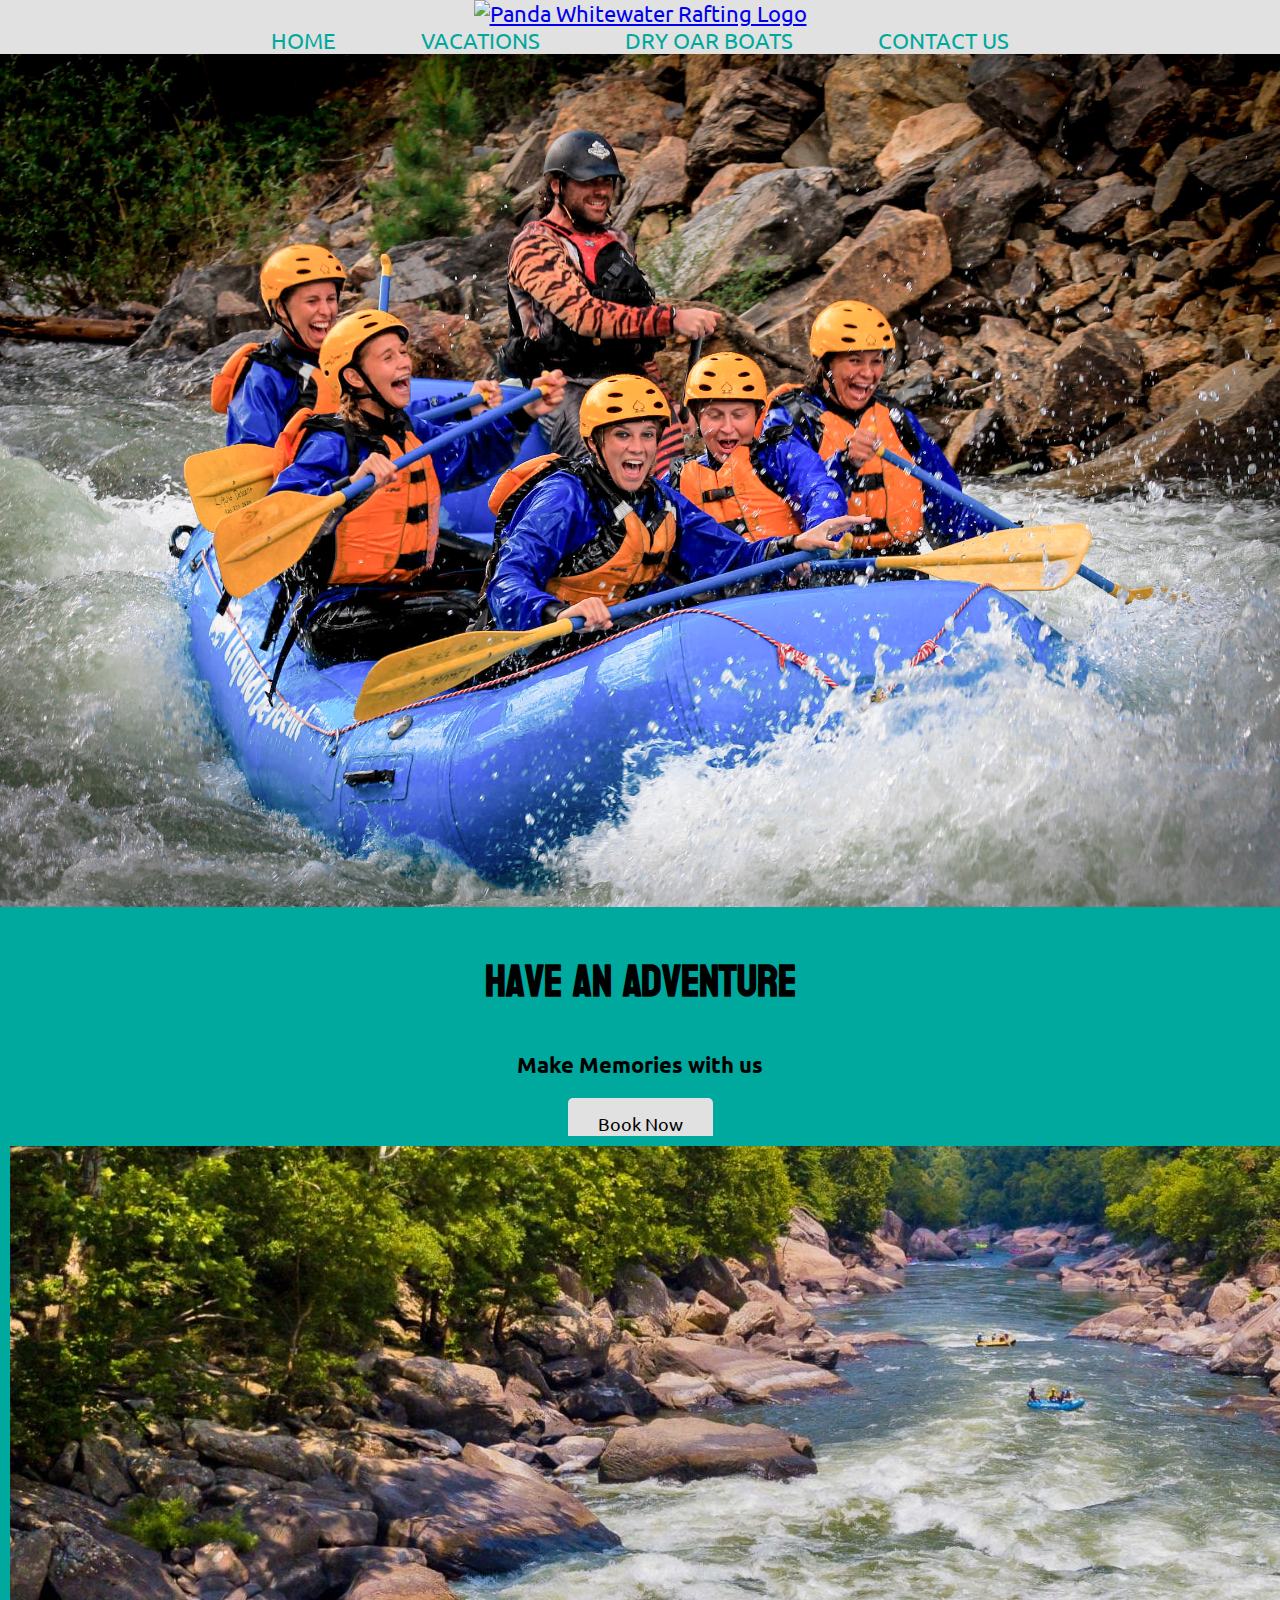
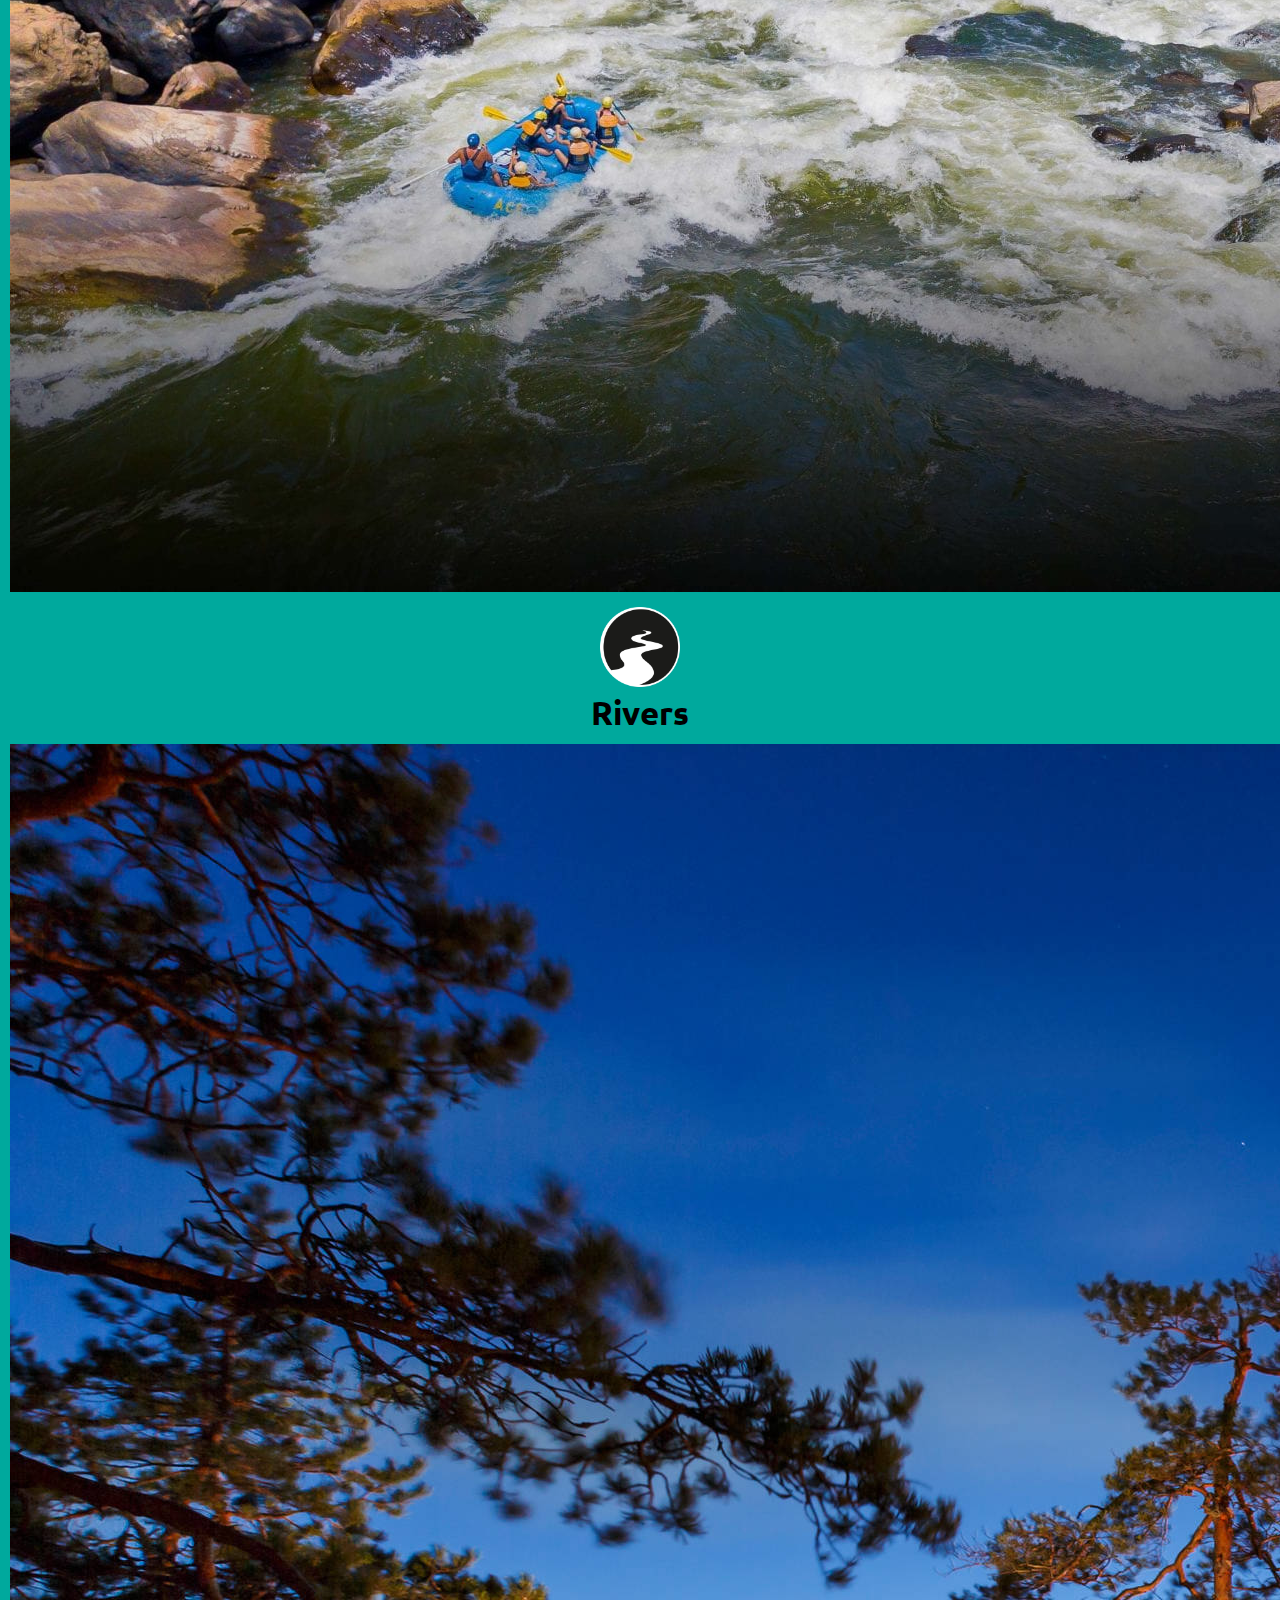
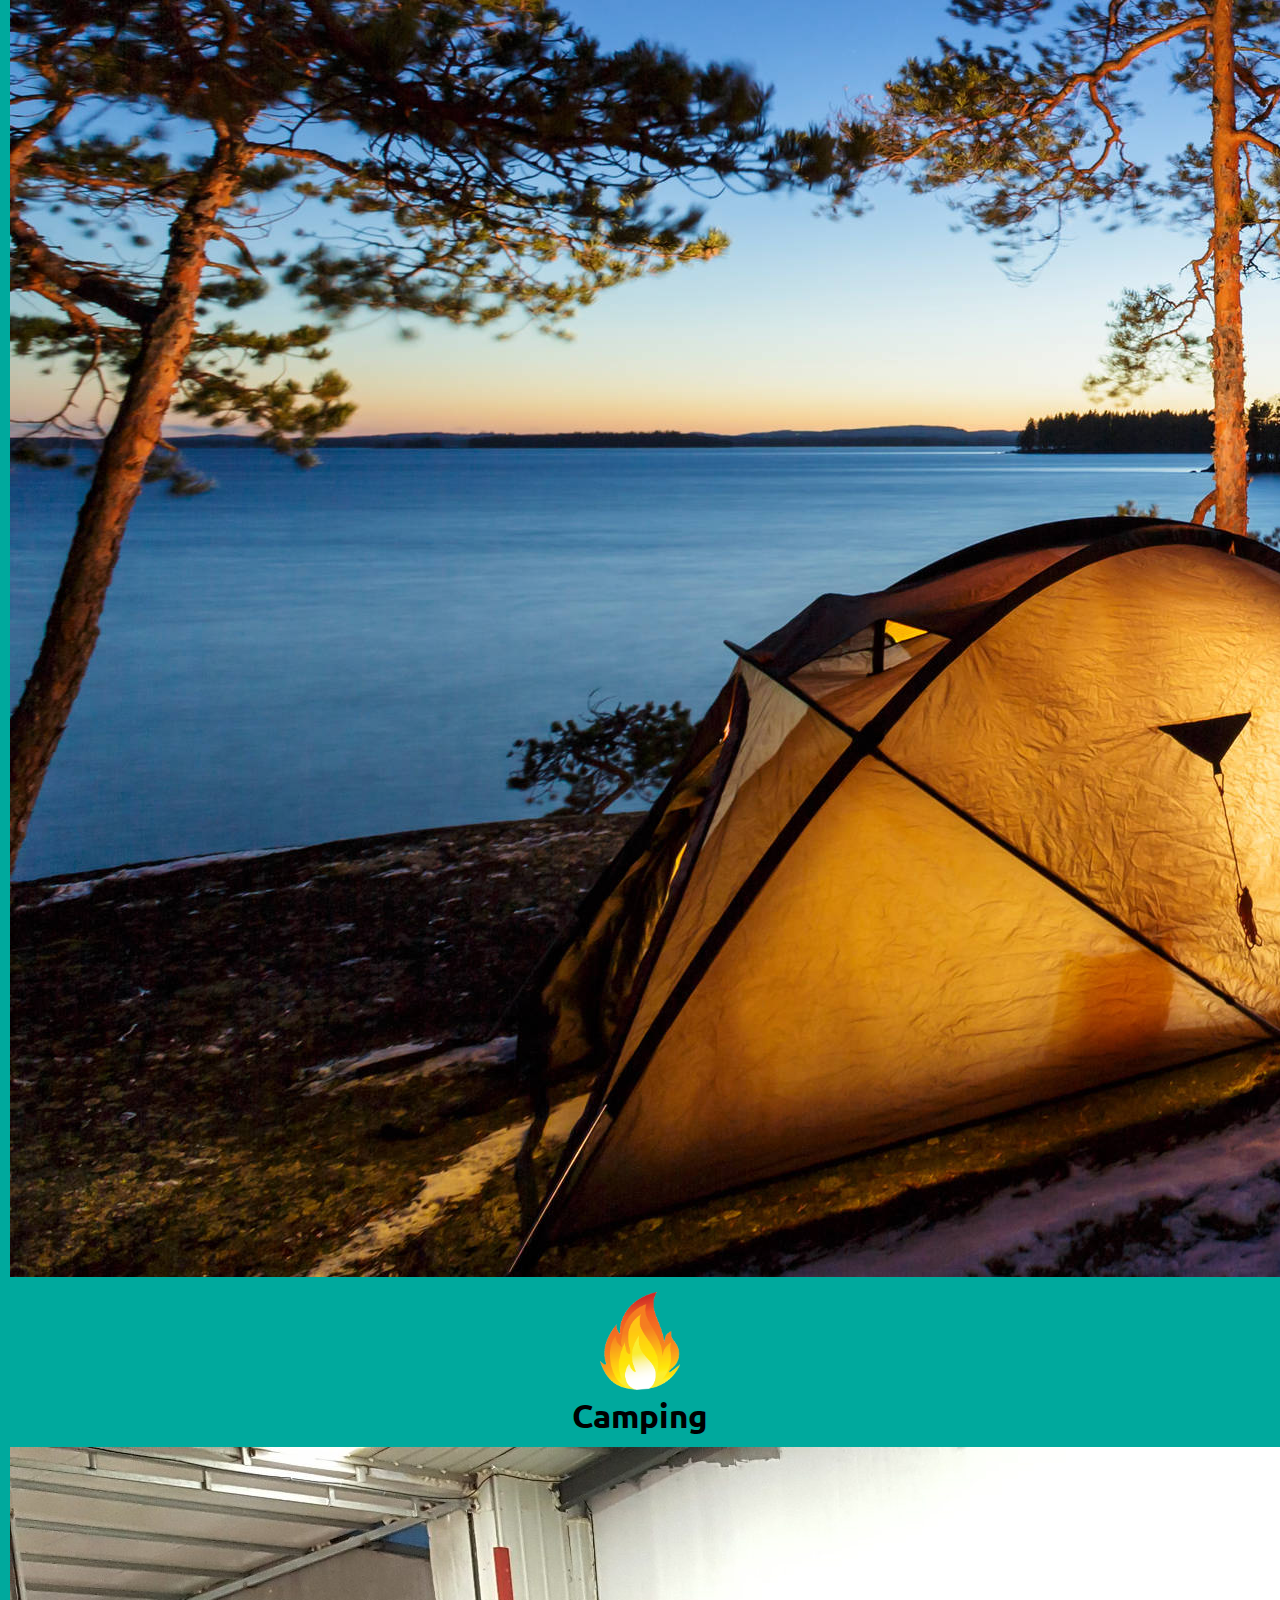
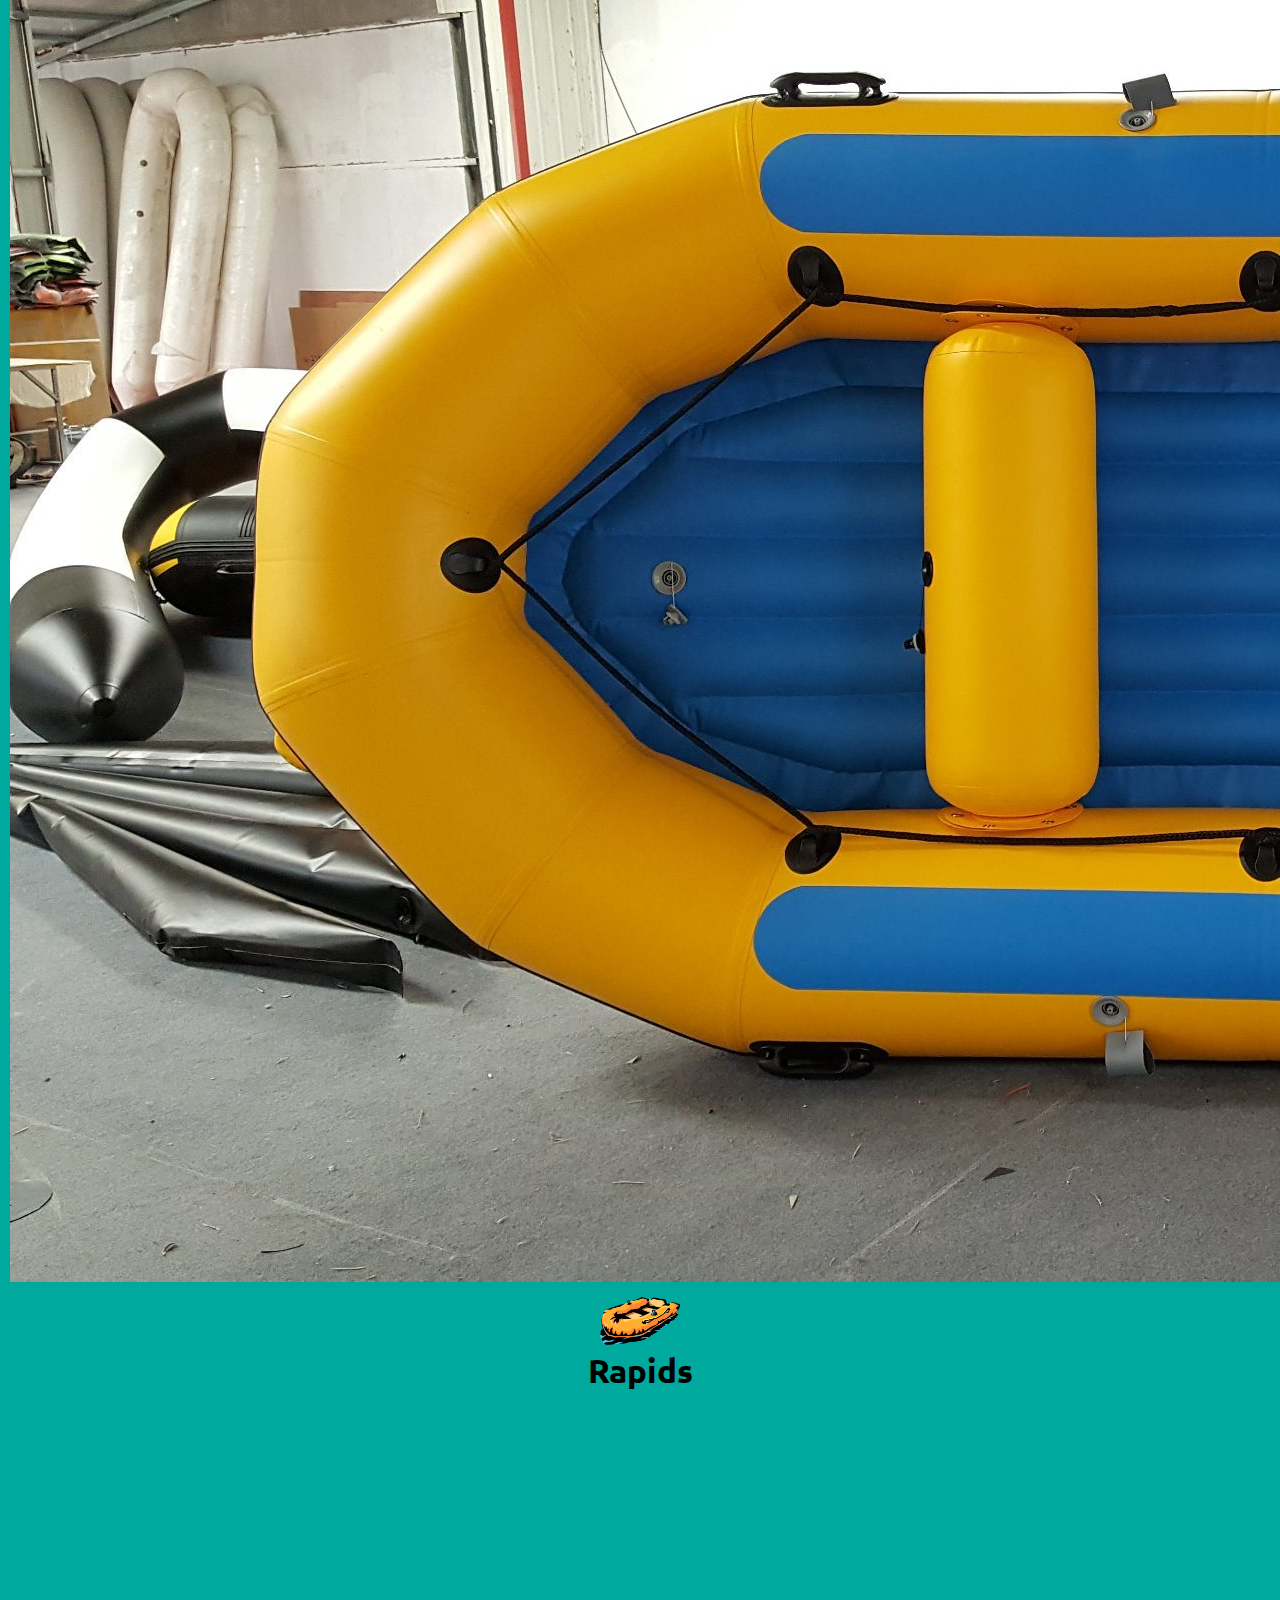
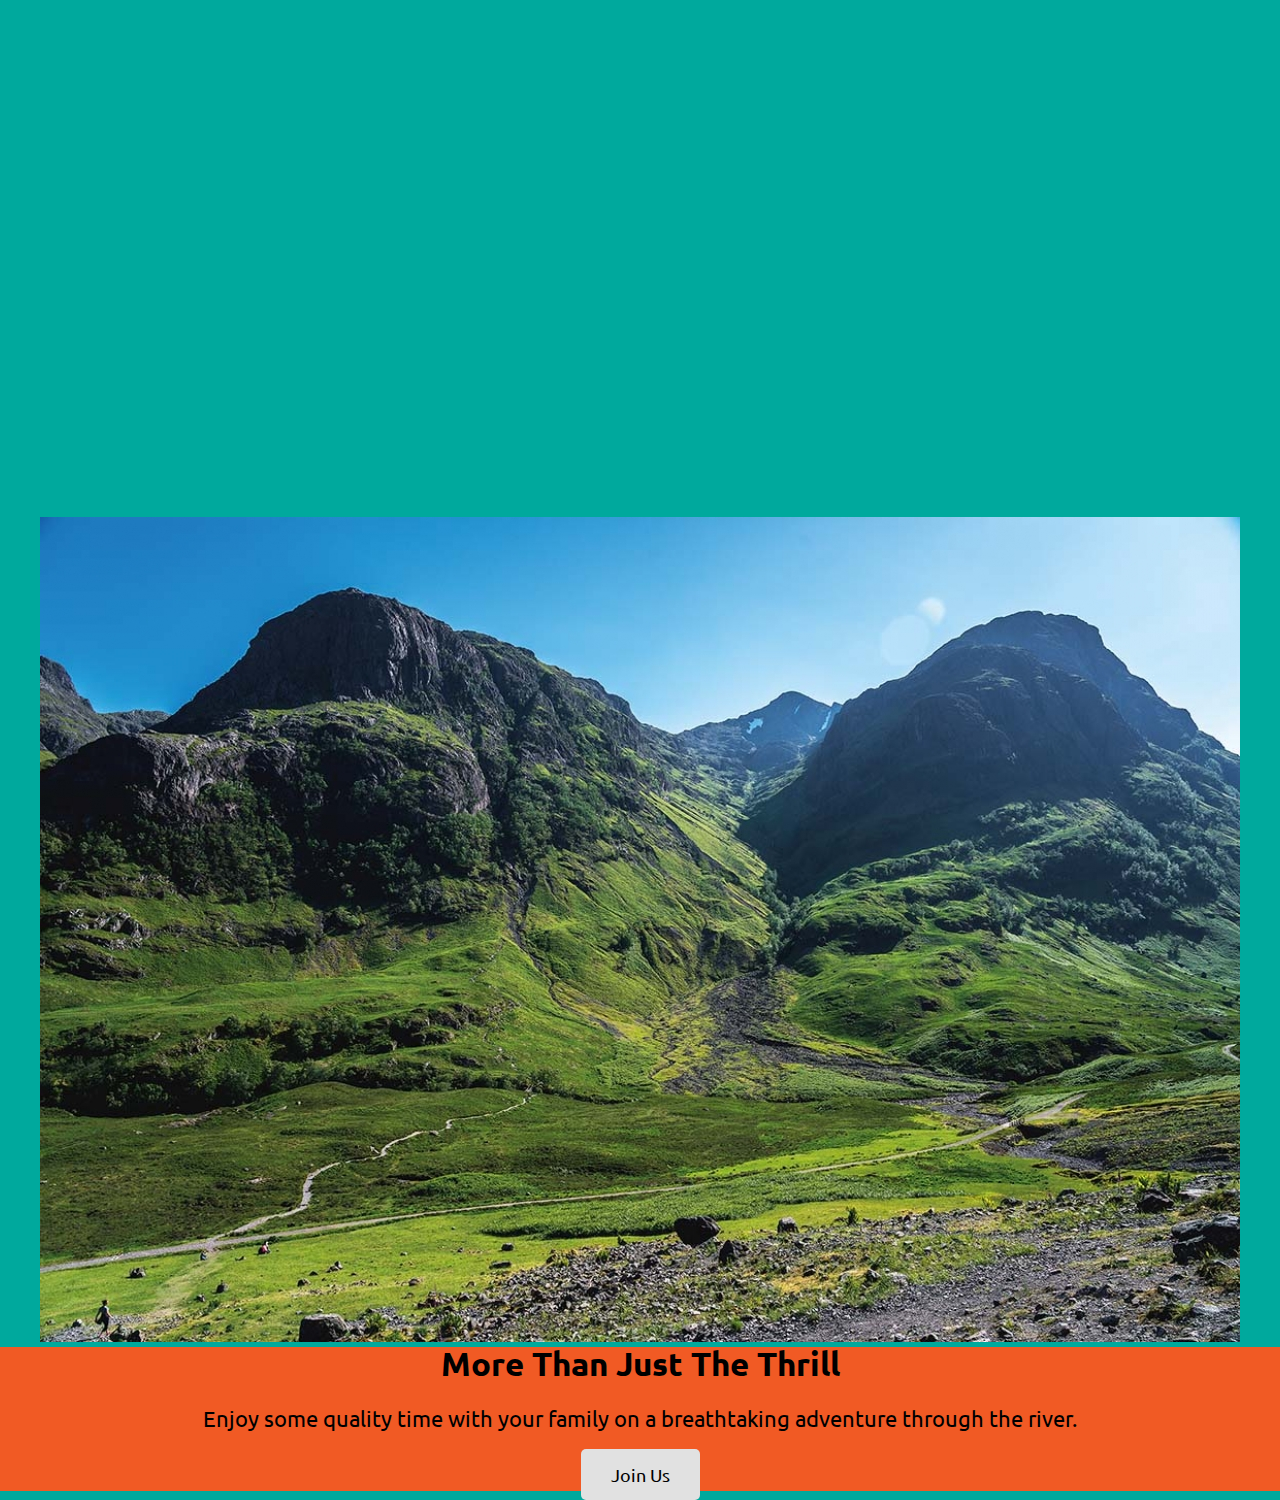
==== commit 134b6118: "Commit4" ====
--- a/wwr/index.html
+++ b/wwr/index.html
@@ -12,7 +12,7 @@
         
         <header>
             <a id="logo_link" href="index.html">
-                <img class="logo" src="images/PandaWhitewater RafftingLogo.png" alt="Panda Whitewater Rafting Logo">
+                <img class="logo" src="images/PandaWhitewaterRafftingLogo.png" alt="Panda Whitewater Rafting Logo">
             </a>
             <nav>
                 <a href="index.html" target="_blank">HOME</a>
